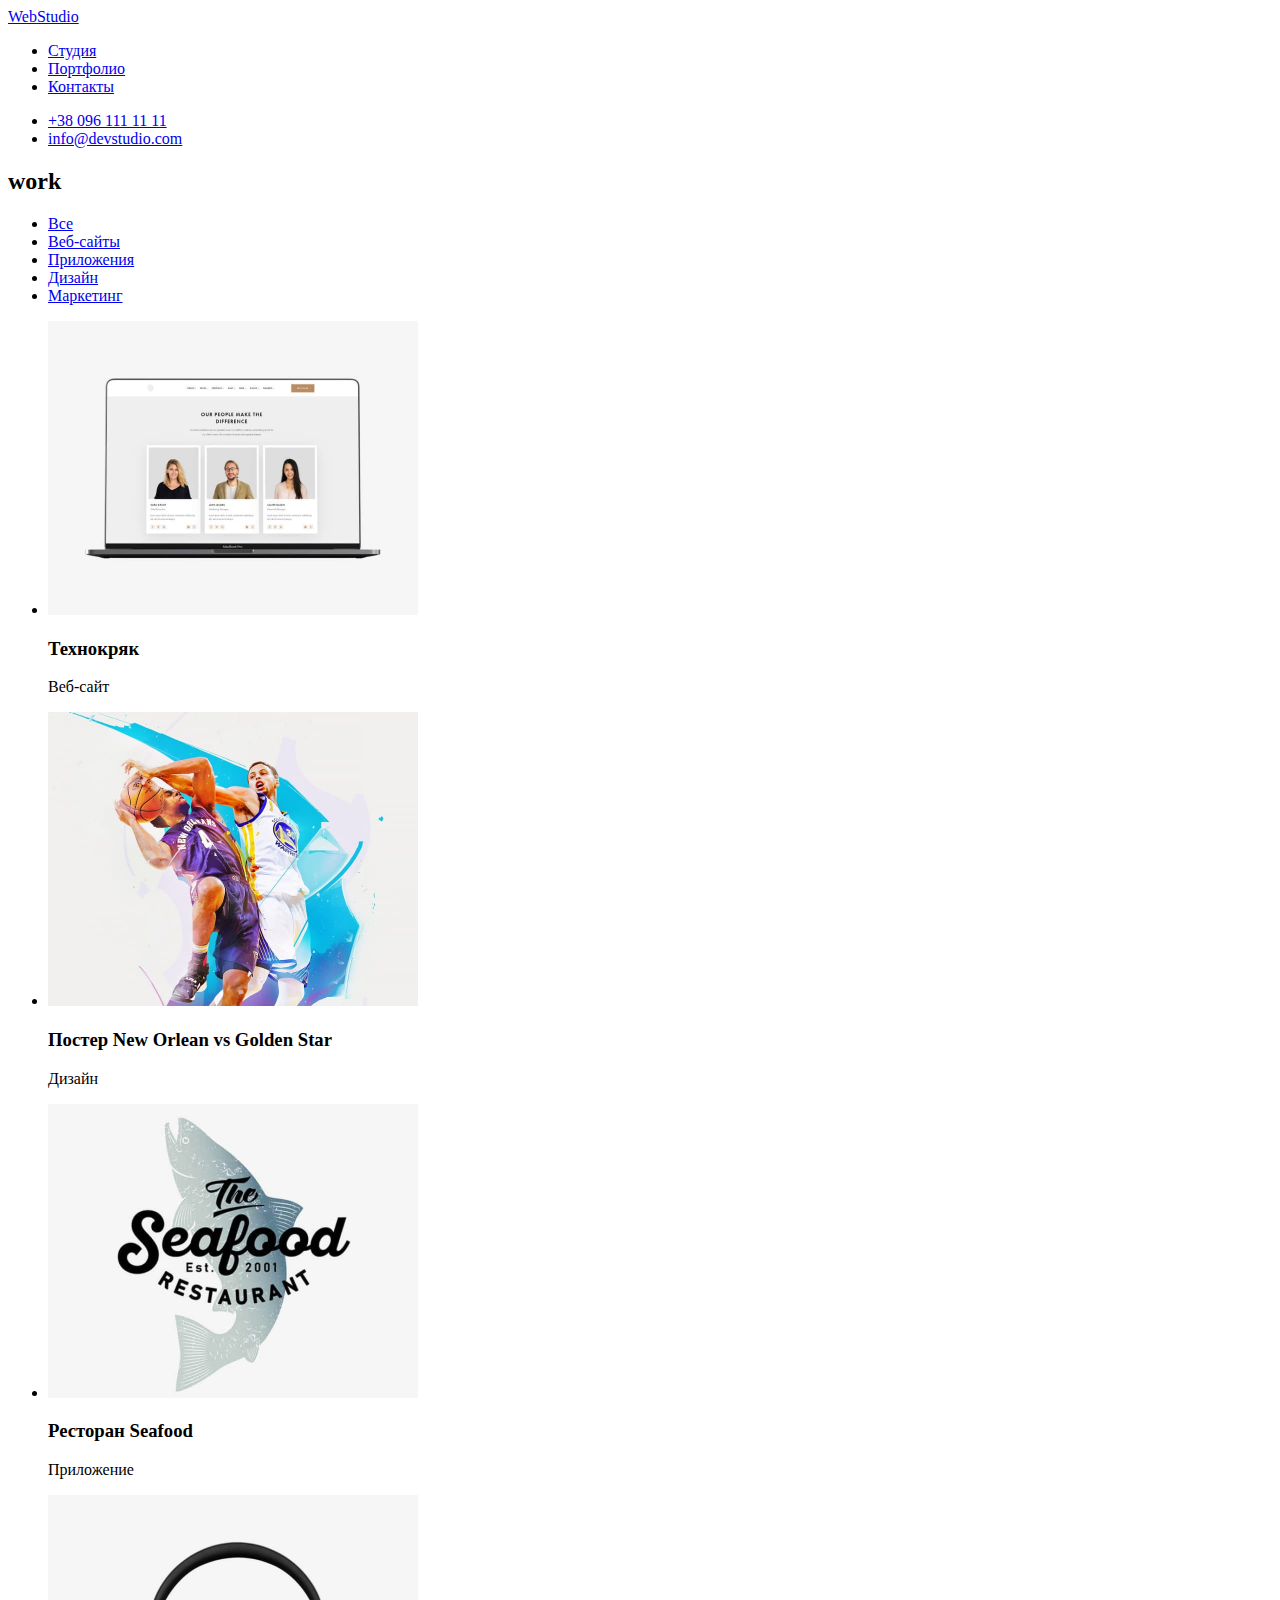
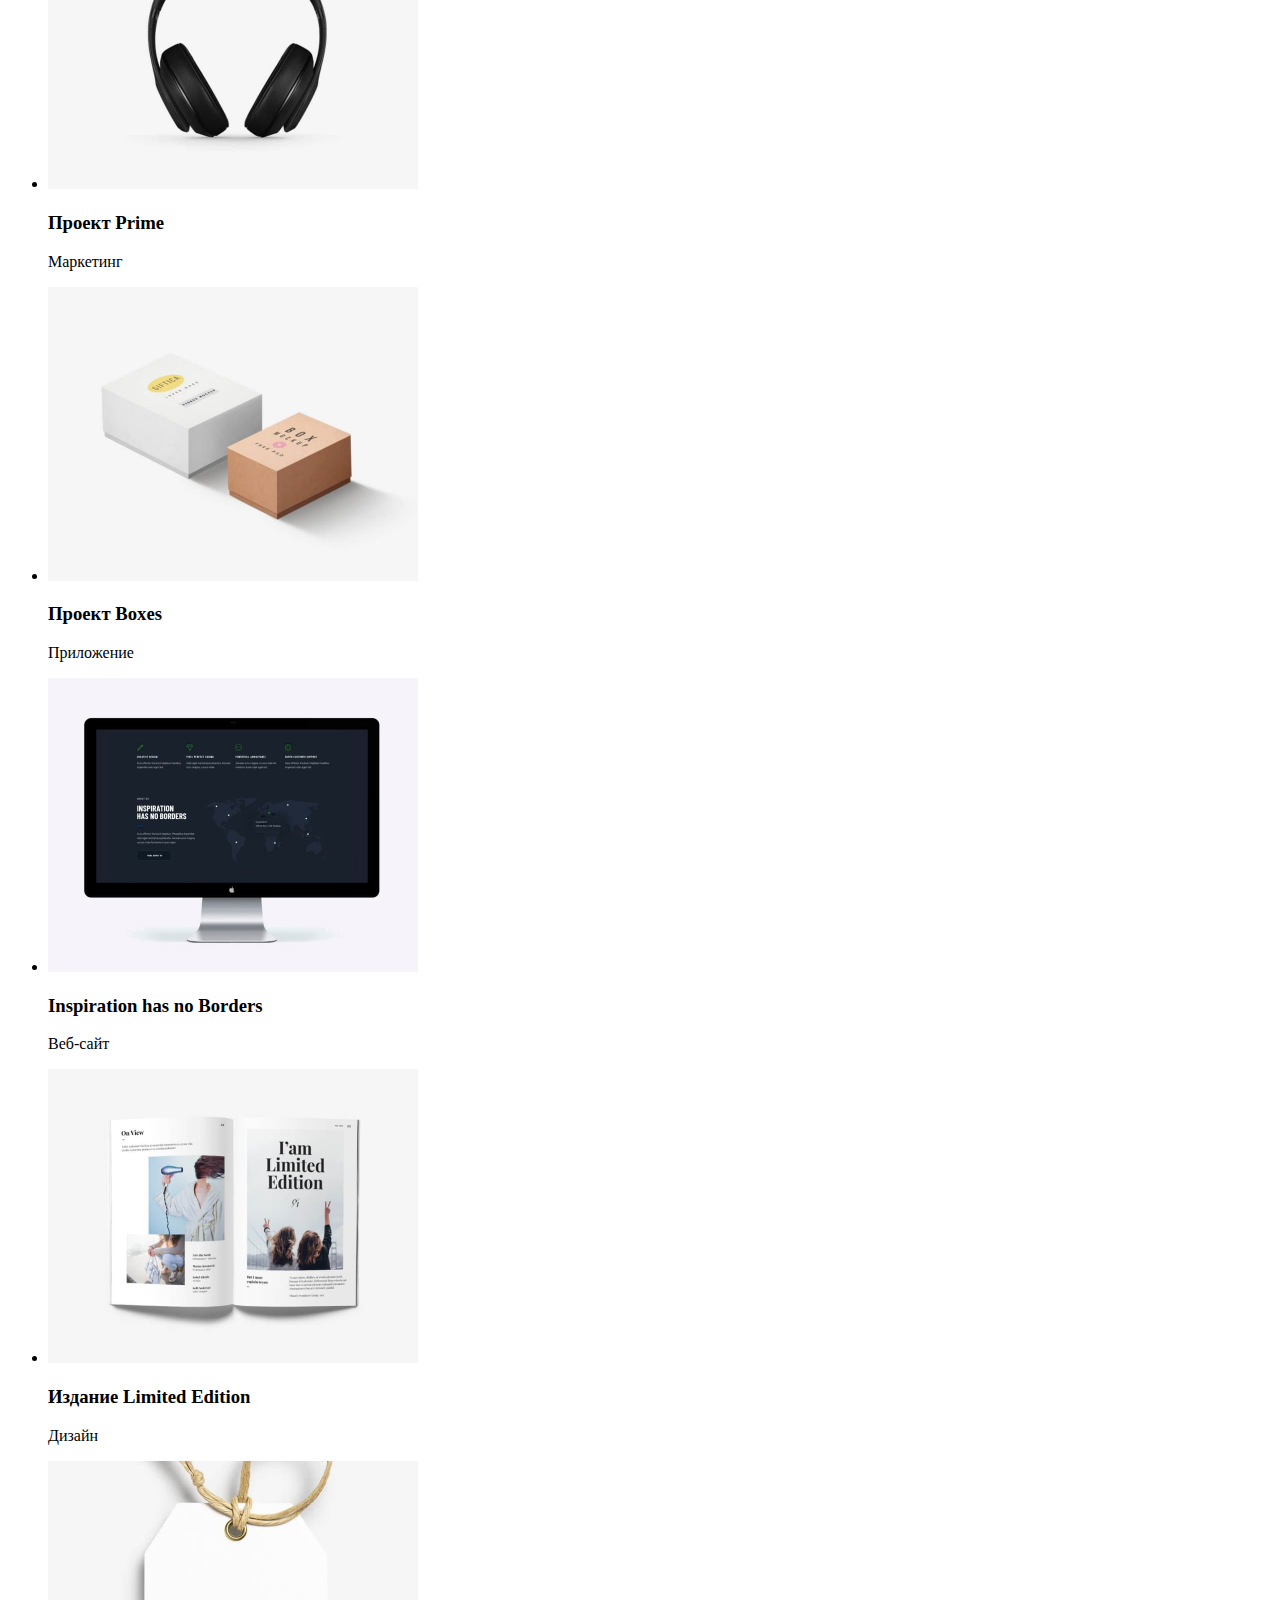
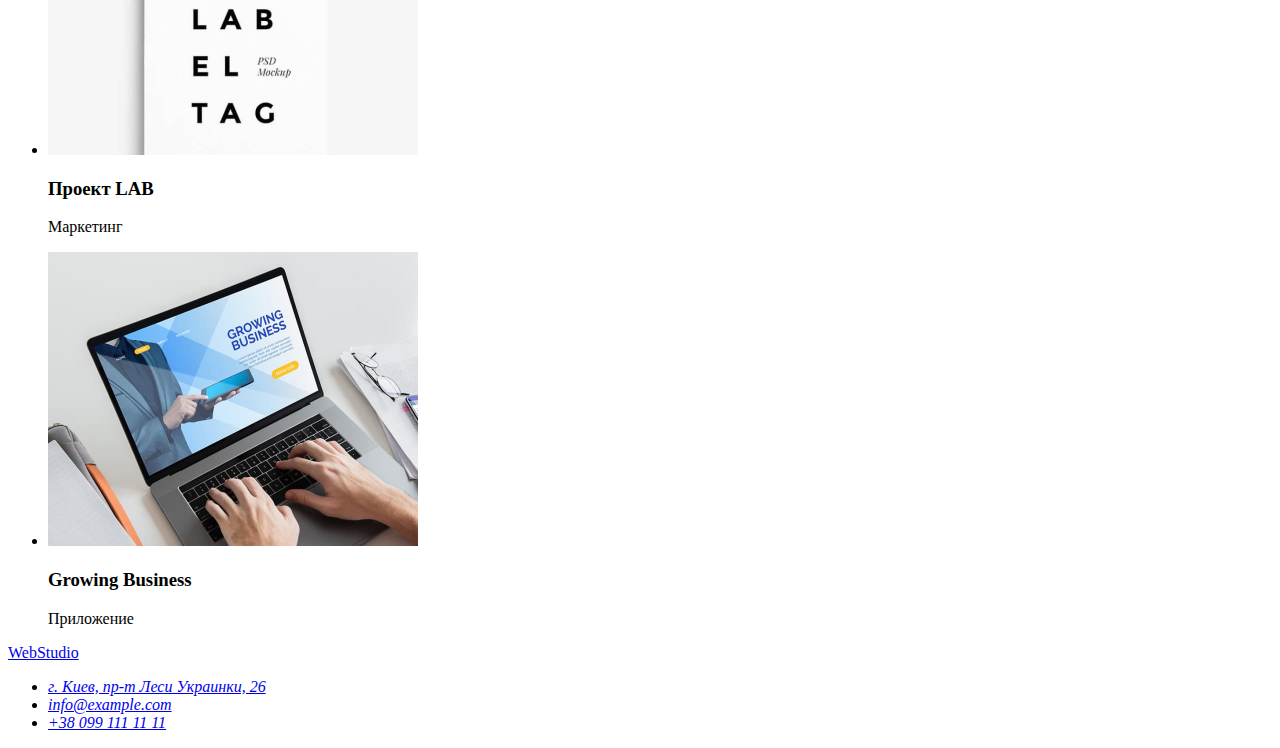
==== portfolio.html @ cef5a482 "html portfolio markup" ====
<!DOCTYPE html>
<html lang="ru">
  <head>
    <meta charset="UTF-8" />
    <meta http-equiv="X-UA-Compatible" content="IE=edge" />
    <meta name="viewport" content="width=device-width, initial-scale=1.0" />
    <title>WebStudio</title>
  </head>
  <body>
    <header>
      <a lang="en" href="./index.html" class="logo">
        <span class="logo-web">Web</span>Studio
      </a>
      <nav class="navigation">
        <ul class="navigation-list">
          <li class="navigation-list-item">
            <a href="./index.html" class="navigation-list-item-link">Студия</a>
          </li>
          <li class="navigation-list-item">
            <a href="./portfolio.html" class="navigation-list-item-link"
              >Портфолио</a
            >
          </li>
          <li class="navigation-list-item">
            <a href="#" class="navigation-list-item-link">Контакты</a>
          </li>
        </ul>
      </nav>
      <ul class="contact-hd">
        <li class="contact-hd-mail">
          <a href="tel:+380961111111" class="contact-hd-mail-link"
            >+38 096 111 11 11</a
          >
        </li>
        <li class="contact-hd-tel">
          <a href="mailto:info@devstudio.com" class="contact-hd-tel-link"
            >info@devstudio.com</a
          >
        </li>
      </ul>
    </header>
    <main>
      <section>
        <h2>work</h2>
        <ul>
          <li><a href="#">Все</a></li>
          <li><a href="#">Веб-сайты</a></li>
          <li><a href="#">Приложения</a></li>
          <li><a href="#">Дизайн</a></li>
          <li><a href="#">Маркетинг</a></li>
        </ul>
        <ul>
          <li>
            <img src="./images/portfolio/websitetechnoqruack.jpg" alt="websitetechnoqruack" width="370" height="294"/>
            <h3>Технокряк</h3>
            <p>Веб-сайт</p>
          </li>
          <li>
            <img src="./images/portfolio/basketballdesign.jpg" alt="basketballdesign"  width="370" height="294"/>
            <h3>Постер <span lang="en">New Orlean vs Golden Star</span></h3>
            <p>Дизайн</p>
          </li>
          <li>
            <img src="./images/portfolio/apprestaurant.jpg" alt="apprestaurant"  width="370" height="294"/>
            <h3>Ресторан <span lang="en"></span>Seafood</span></h3>
            <p>Приложение</p>
          </li>
          <li>
            <img src="./images/portfolio/marketingheadphones.jpg" alt="marketingheadphones"  width="370" height="294"/>
            <h3>Проект <span lang="en"></span>Prime</span></h3>
            <p>Маркетинг</p>
          </li>
          <li>
            <img src="./images/portfolio/appboxes.jpg" alt="appboxes"  width="370" height="294"/>
            <h3>Проект <span lang="en"></span>Boxes</span></h3>
            <p>Приложение</p>
          </li>
          <li>
            <img src="./images/portfolio/websiteblack.jpg" alt="websiteblack"  width="370" height="294"/>
            <h3 lang="en">Inspiration has no Borders</h3>
            <p>Веб-сайт</p>
          </li>
          <li>
            <img src="./images/portfolio/designlimited.jpg" alt="designlimited"  width="370" height="294"/>
            <h3>Издание <span lang="en"></span>Limited Edition</span></h3>
            <p>Дизайн</p>
          </li>
          <li>
            <img src="./images/portfolio/marketinglab.jpg" alt="marketinglab"  width="370" height="294"/>
            <h3>Проект <span lang="en"></span>LAB</span></h3>
            <p>Маркетинг</p>
          </li>
          <li>
            <img src="./images/portfolio/appgrowing.jpg" alt="appgrowing"  width="370" height="294"/>
            <h3 lang="en">Growing Business</h3>
            <p>Приложение</p>
          </li>
        </ul>
      </section>
    </main>
    <footer>
      <a lang="en" href="./index.html" class="logo">
        <span class="logo-web">Web</span>Studio
      </a>
      <address class="cnt">
        <ul class="cnt-address">
          <li class="cnt-address-street">
            <a
              href="https://www.google.com/maps/place/бул.+Леси+Украинки,+26,+Киев,+02000/"
              class="cnt-address-street-link"
              target="_blank"
              rel="noopener nofollow"
              >г. Киев, пр-т Леси Украинки, 26</a
            >
          </li>
          <li class="cnt-address-mail">
            <a href="mailto:info@example.com" class="cnt-address-mail-link"
              >info@example.com</a
            >
          </li>
          <li class="cnt-address-tel">
            <a href="tel:+380991111111" class="cnt-address-tel-link"
              >+38 099 111 11 11</a
            >
          </li>
        </ul>
      </address>
    </footer>
  </body>
</html>
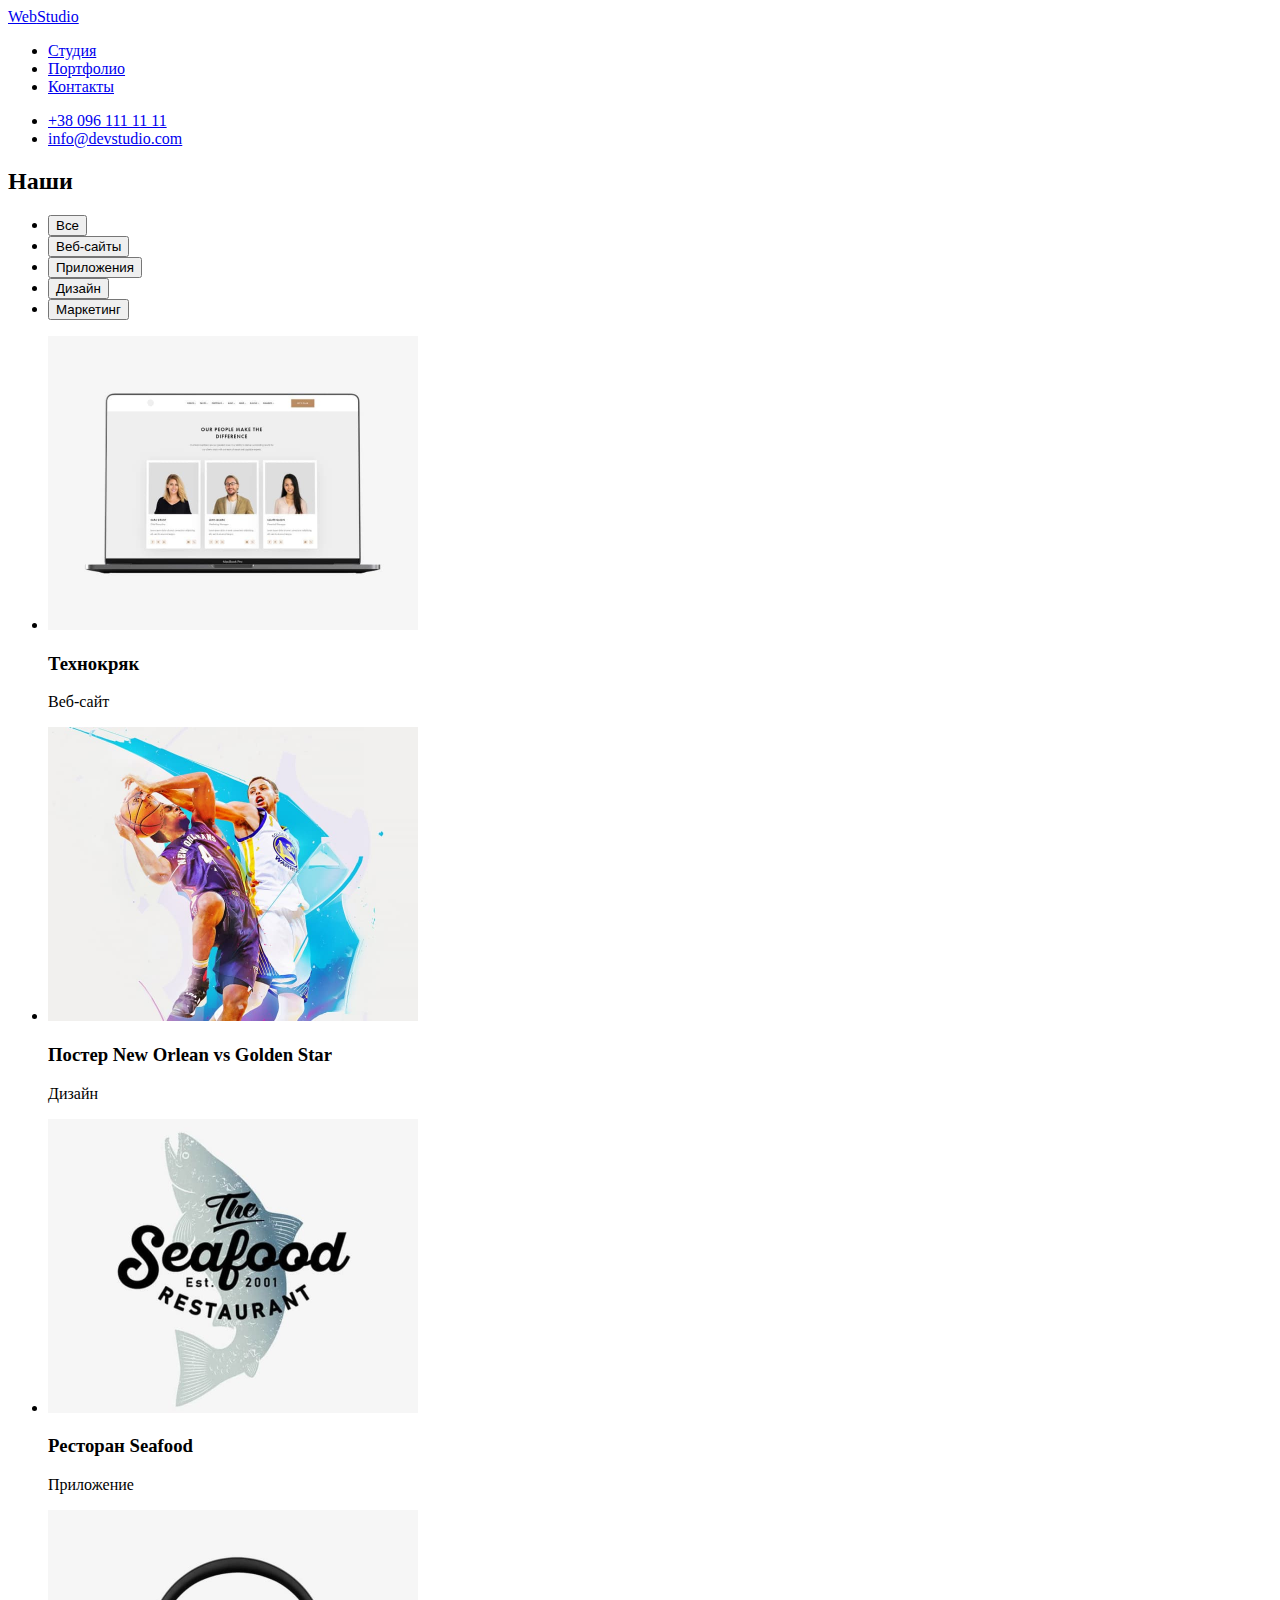
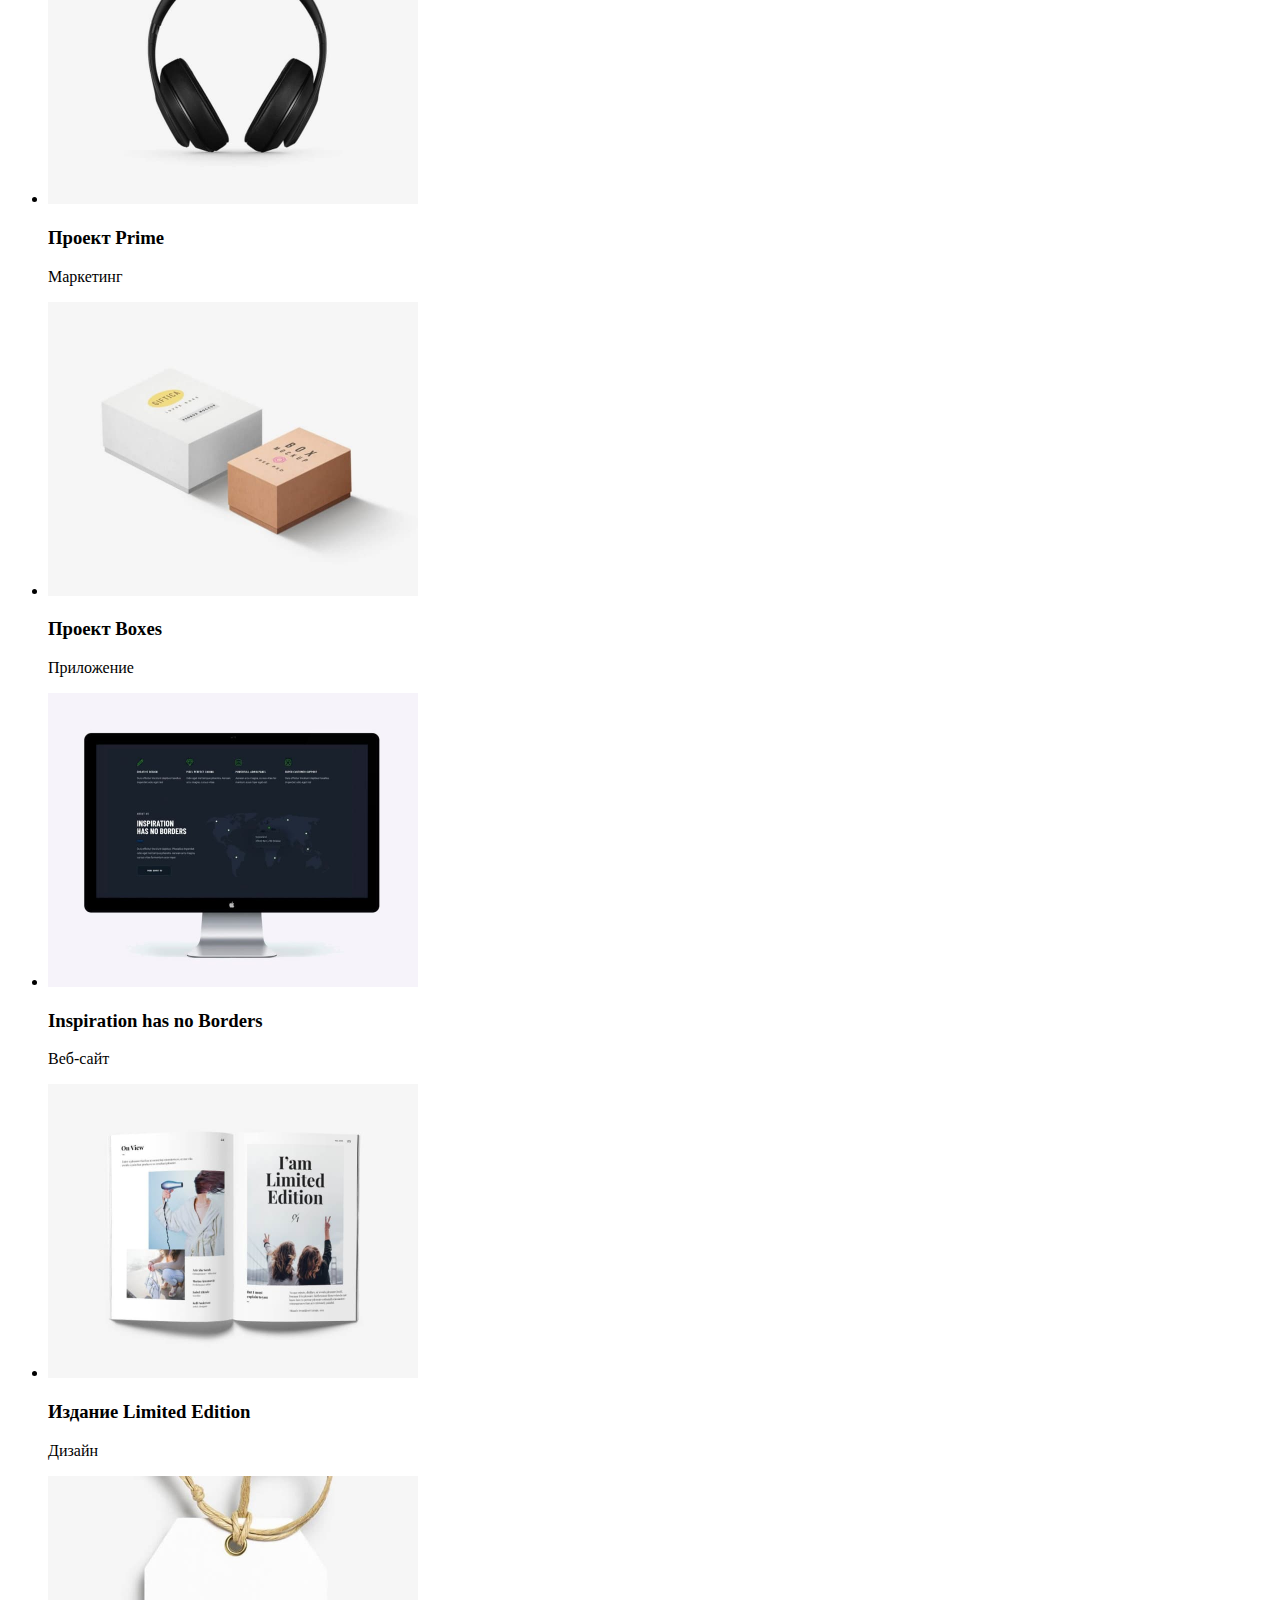
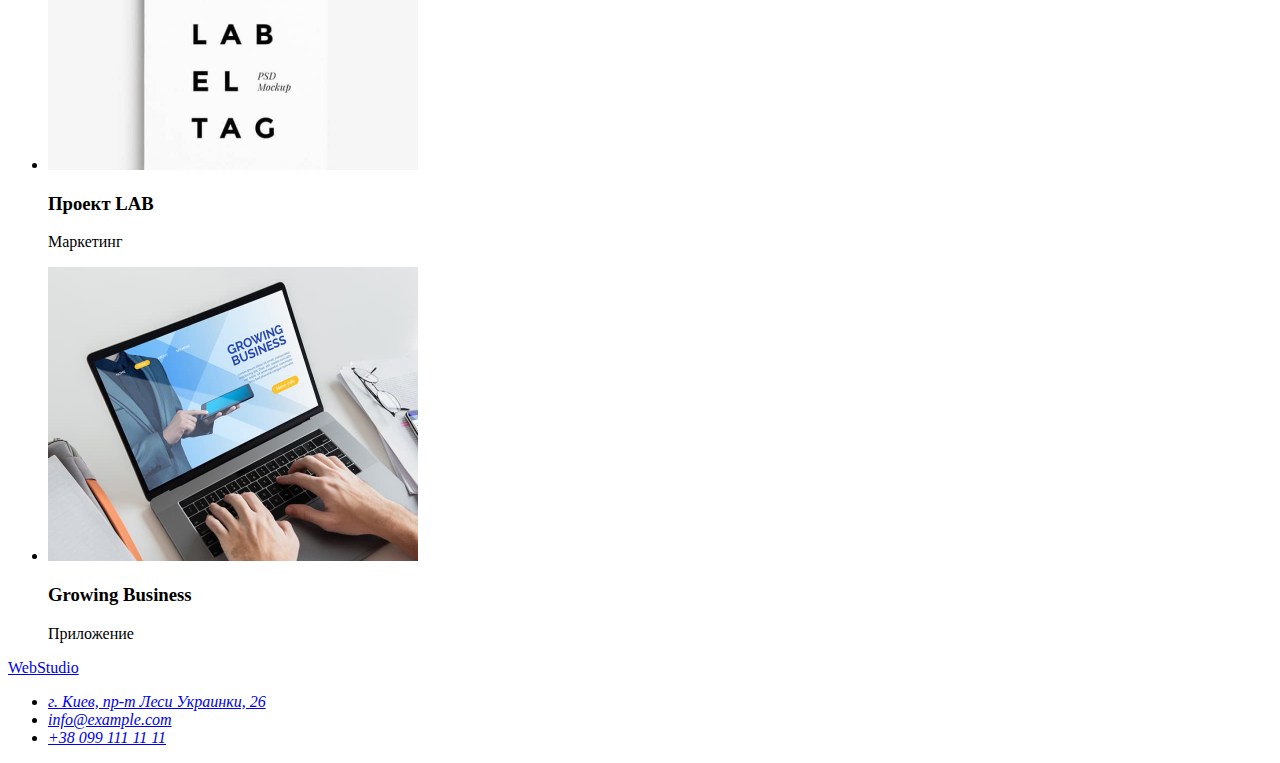
==== commit a6e2c428: "button editing" ====
--- a/portfolio.html
+++ b/portfolio.html
@@ -41,13 +41,13 @@
     </header>
     <main>
       <section>
-        <h2>work</h2>
+        <h2>Наши</h2>
         <ul>
-          <li><a href="#">Все</a></li>
-          <li><a href="#">Веб-сайты</a></li>
-          <li><a href="#">Приложения</a></li>
-          <li><a href="#">Дизайн</a></li>
-          <li><a href="#">Маркетинг</a></li>
+          <li><button type="button">Все</button></li>
+          <li><button type="button">Веб-сайты</button></li>
+          <li><button type="button">Приложения</button></li>
+          <li><button type="button">Дизайн</button></li>
+          <li><button type="button">Маркетинг</button></li>
         </ul>
         <ul>
           <li>
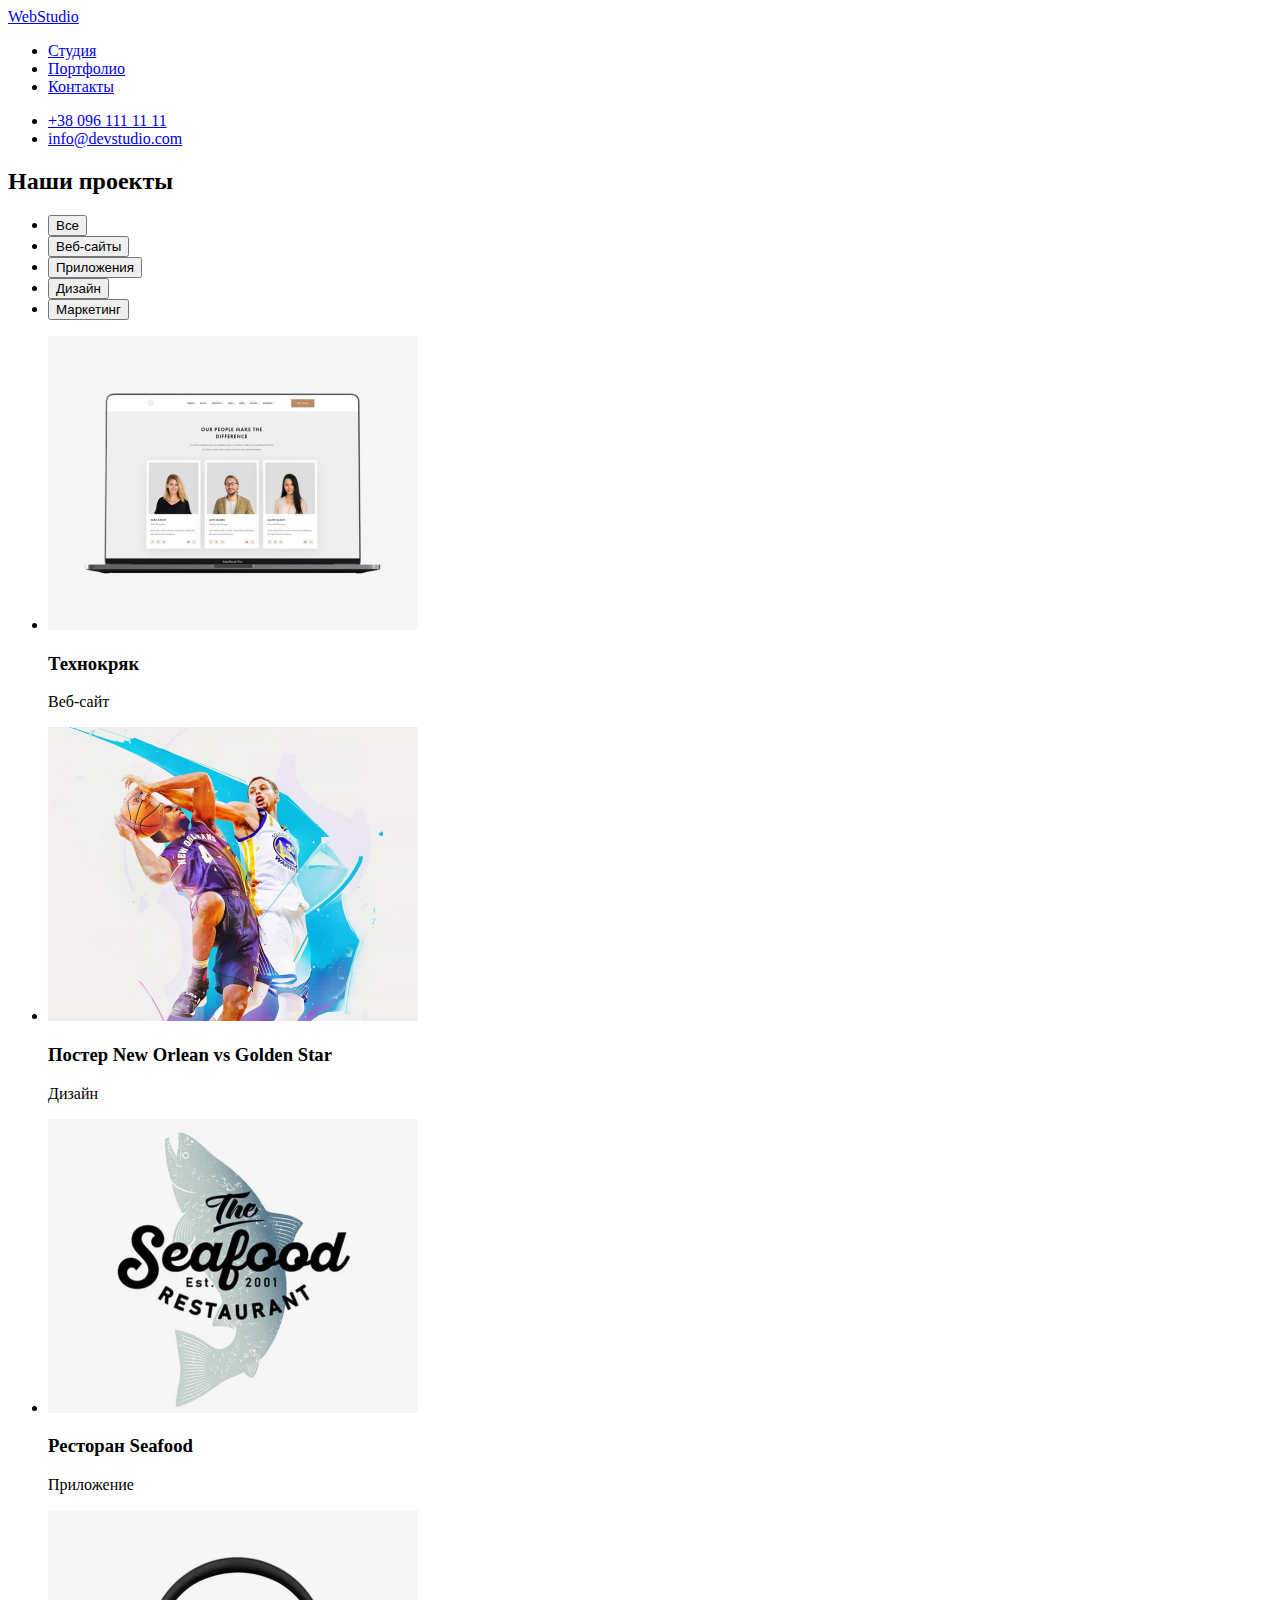
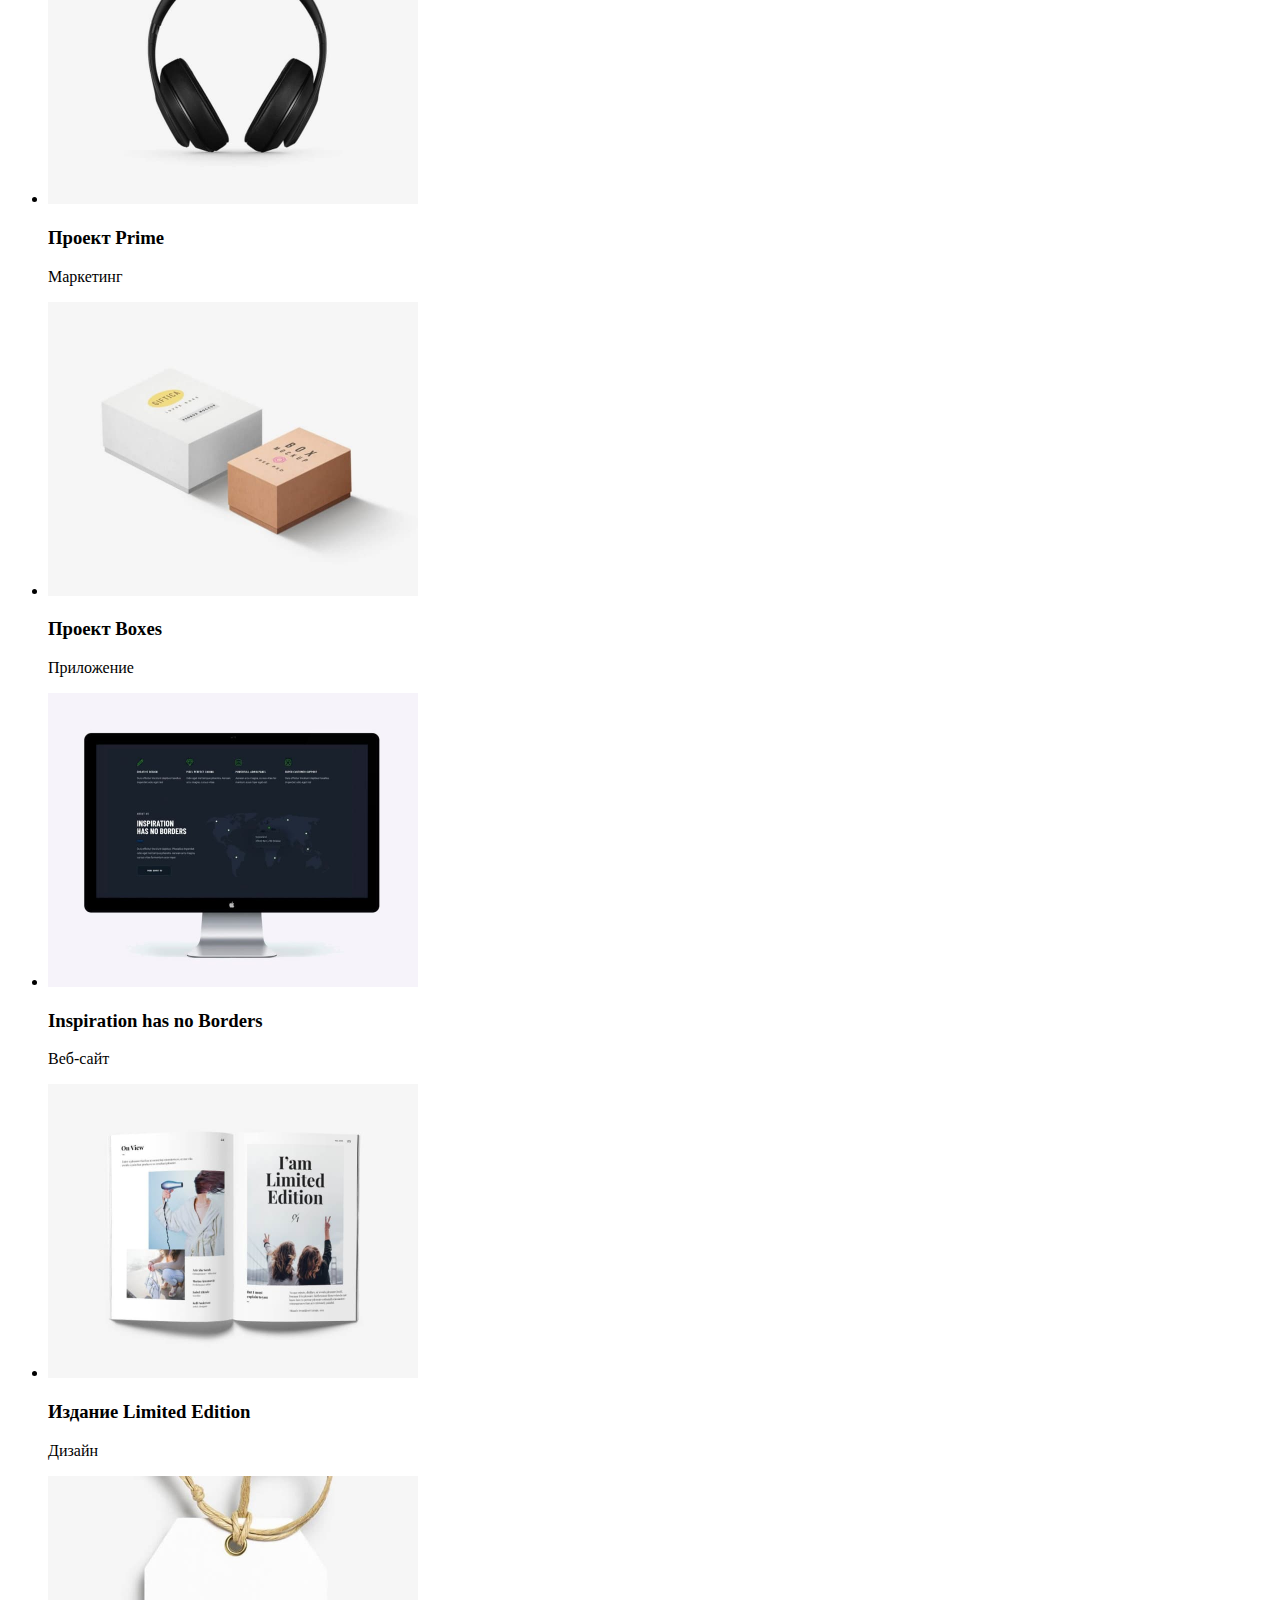
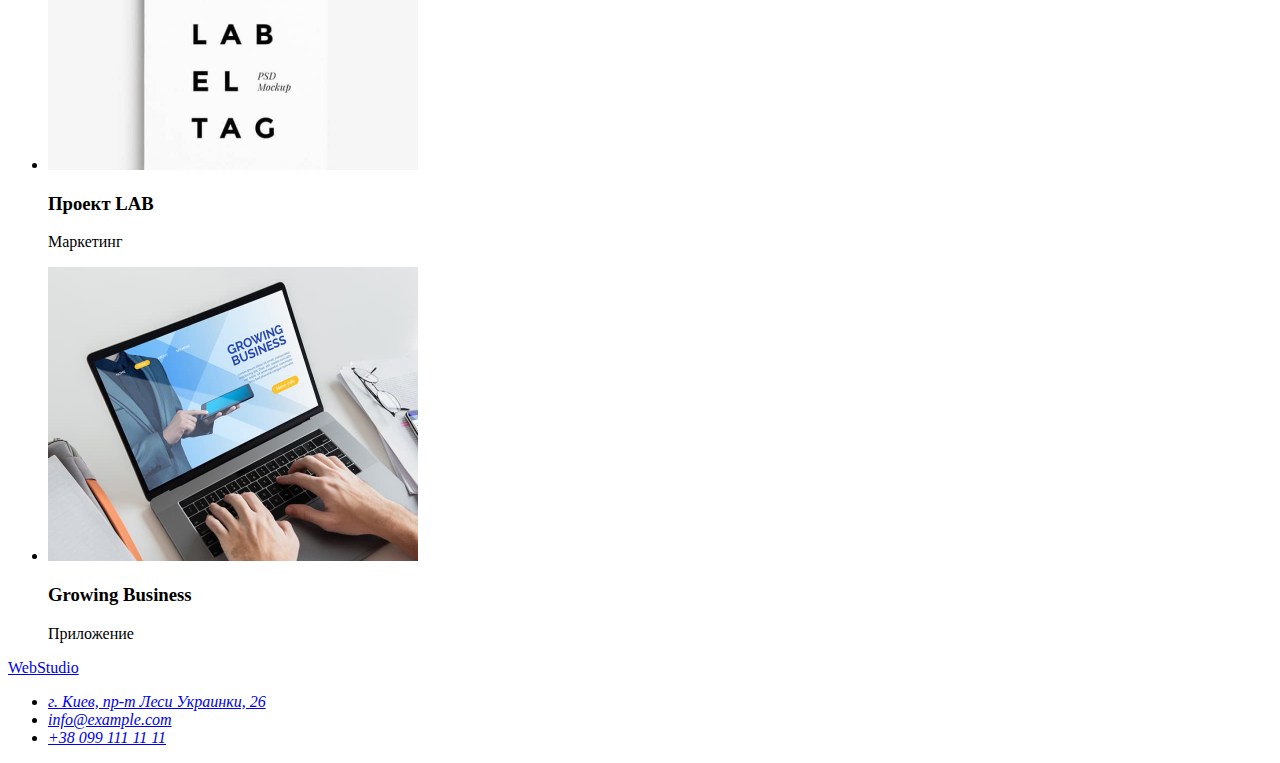
==== commit 040f3cb3: "changing alt attribute" ====
--- a/portfolio.html
+++ b/portfolio.html
@@ -41,7 +41,7 @@
     </header>
     <main>
       <section>
-        <h2>Наши</h2>
+        <h2>Наши проекты</h2>
         <ul>
           <li><button type="button">Все</button></li>
           <li><button type="button">Веб-сайты</button></li>
@@ -51,47 +51,47 @@
         </ul>
         <ul>
           <li>
-            <img src="./images/portfolio/websitetechnoqruack.jpg" alt="websitetechnoqruack" width="370" height="294"/>
+            <img src="./images/portfolio/websitetechnoqruack.jpg" alt="фото проекта" width="370" height="294"/>
             <h3>Технокряк</h3>
             <p>Веб-сайт</p>
           </li>
           <li>
-            <img src="./images/portfolio/basketballdesign.jpg" alt="basketballdesign"  width="370" height="294"/>
+            <img src="./images/portfolio/basketballdesign.jpg" alt="фото проекта"  width="370" height="294"/>
             <h3>Постер <span lang="en">New Orlean vs Golden Star</span></h3>
             <p>Дизайн</p>
           </li>
           <li>
-            <img src="./images/portfolio/apprestaurant.jpg" alt="apprestaurant"  width="370" height="294"/>
+            <img src="./images/portfolio/apprestaurant.jpg" alt="фото проекта"  width="370" height="294"/>
             <h3>Ресторан <span lang="en"></span>Seafood</span></h3>
             <p>Приложение</p>
           </li>
           <li>
-            <img src="./images/portfolio/marketingheadphones.jpg" alt="marketingheadphones"  width="370" height="294"/>
+            <img src="./images/portfolio/marketingheadphones.jpg" alt="фото проекта"  width="370" height="294"/>
             <h3>Проект <span lang="en"></span>Prime</span></h3>
             <p>Маркетинг</p>
           </li>
           <li>
-            <img src="./images/portfolio/appboxes.jpg" alt="appboxes"  width="370" height="294"/>
+            <img src="./images/portfolio/appboxes.jpg" alt="фото проекта"  width="370" height="294"/>
             <h3>Проект <span lang="en"></span>Boxes</span></h3>
             <p>Приложение</p>
           </li>
           <li>
-            <img src="./images/portfolio/websiteblack.jpg" alt="websiteblack"  width="370" height="294"/>
+            <img src="./images/portfolio/websiteblack.jpg" alt="фото проекта"  width="370" height="294"/>
             <h3 lang="en">Inspiration has no Borders</h3>
             <p>Веб-сайт</p>
           </li>
           <li>
-            <img src="./images/portfolio/designlimited.jpg" alt="designlimited"  width="370" height="294"/>
+            <img src="./images/portfolio/designlimited.jpg" alt="фото проекта"  width="370" height="294"/>
             <h3>Издание <span lang="en"></span>Limited Edition</span></h3>
             <p>Дизайн</p>
           </li>
           <li>
-            <img src="./images/portfolio/marketinglab.jpg" alt="marketinglab"  width="370" height="294"/>
+            <img src="./images/portfolio/marketinglab.jpg" alt="фото проекта"  width="370" height="294"/>
             <h3>Проект <span lang="en"></span>LAB</span></h3>
             <p>Маркетинг</p>
           </li>
           <li>
-            <img src="./images/portfolio/appgrowing.jpg" alt="appgrowing"  width="370" height="294"/>
+            <img src="./images/portfolio/appgrowing.jpg" alt="фото проекта"  width="370" height="294"/>
             <h3 lang="en">Growing Business</h3>
             <p>Приложение</p>
           </li>
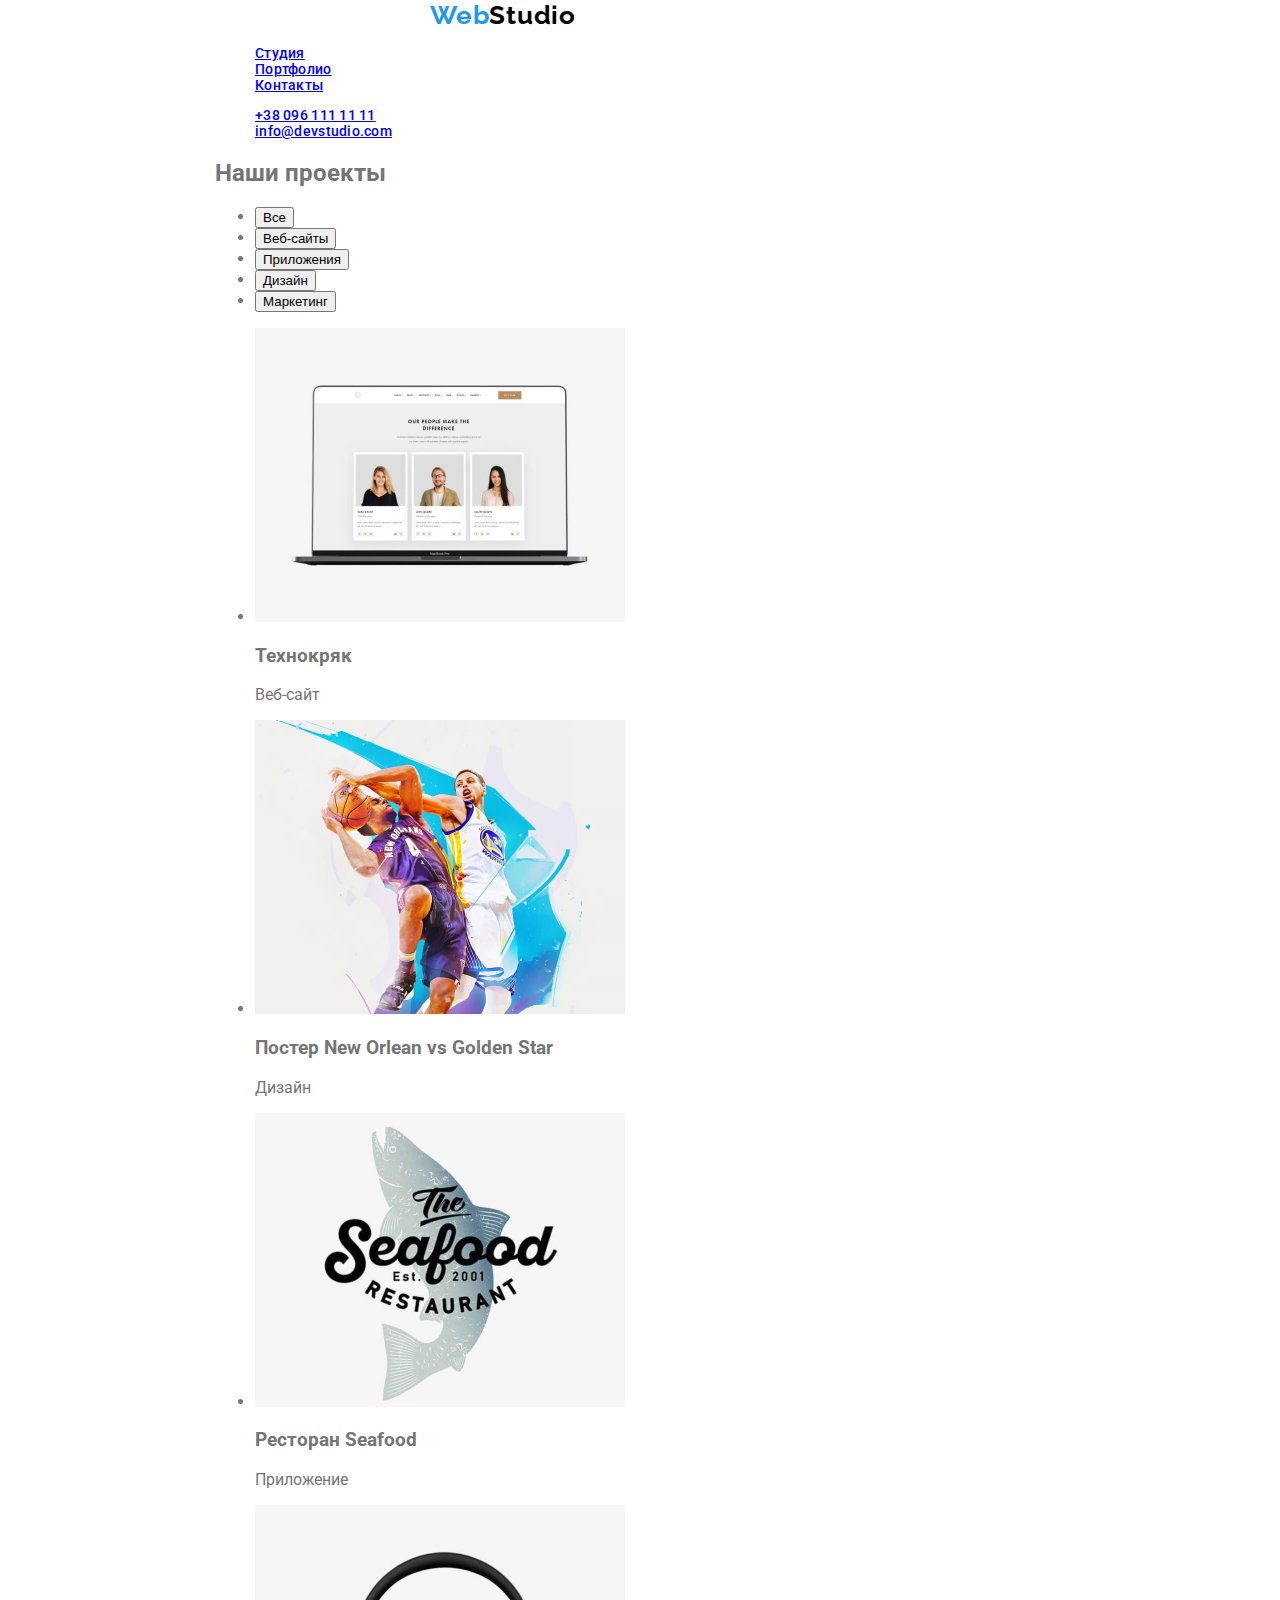
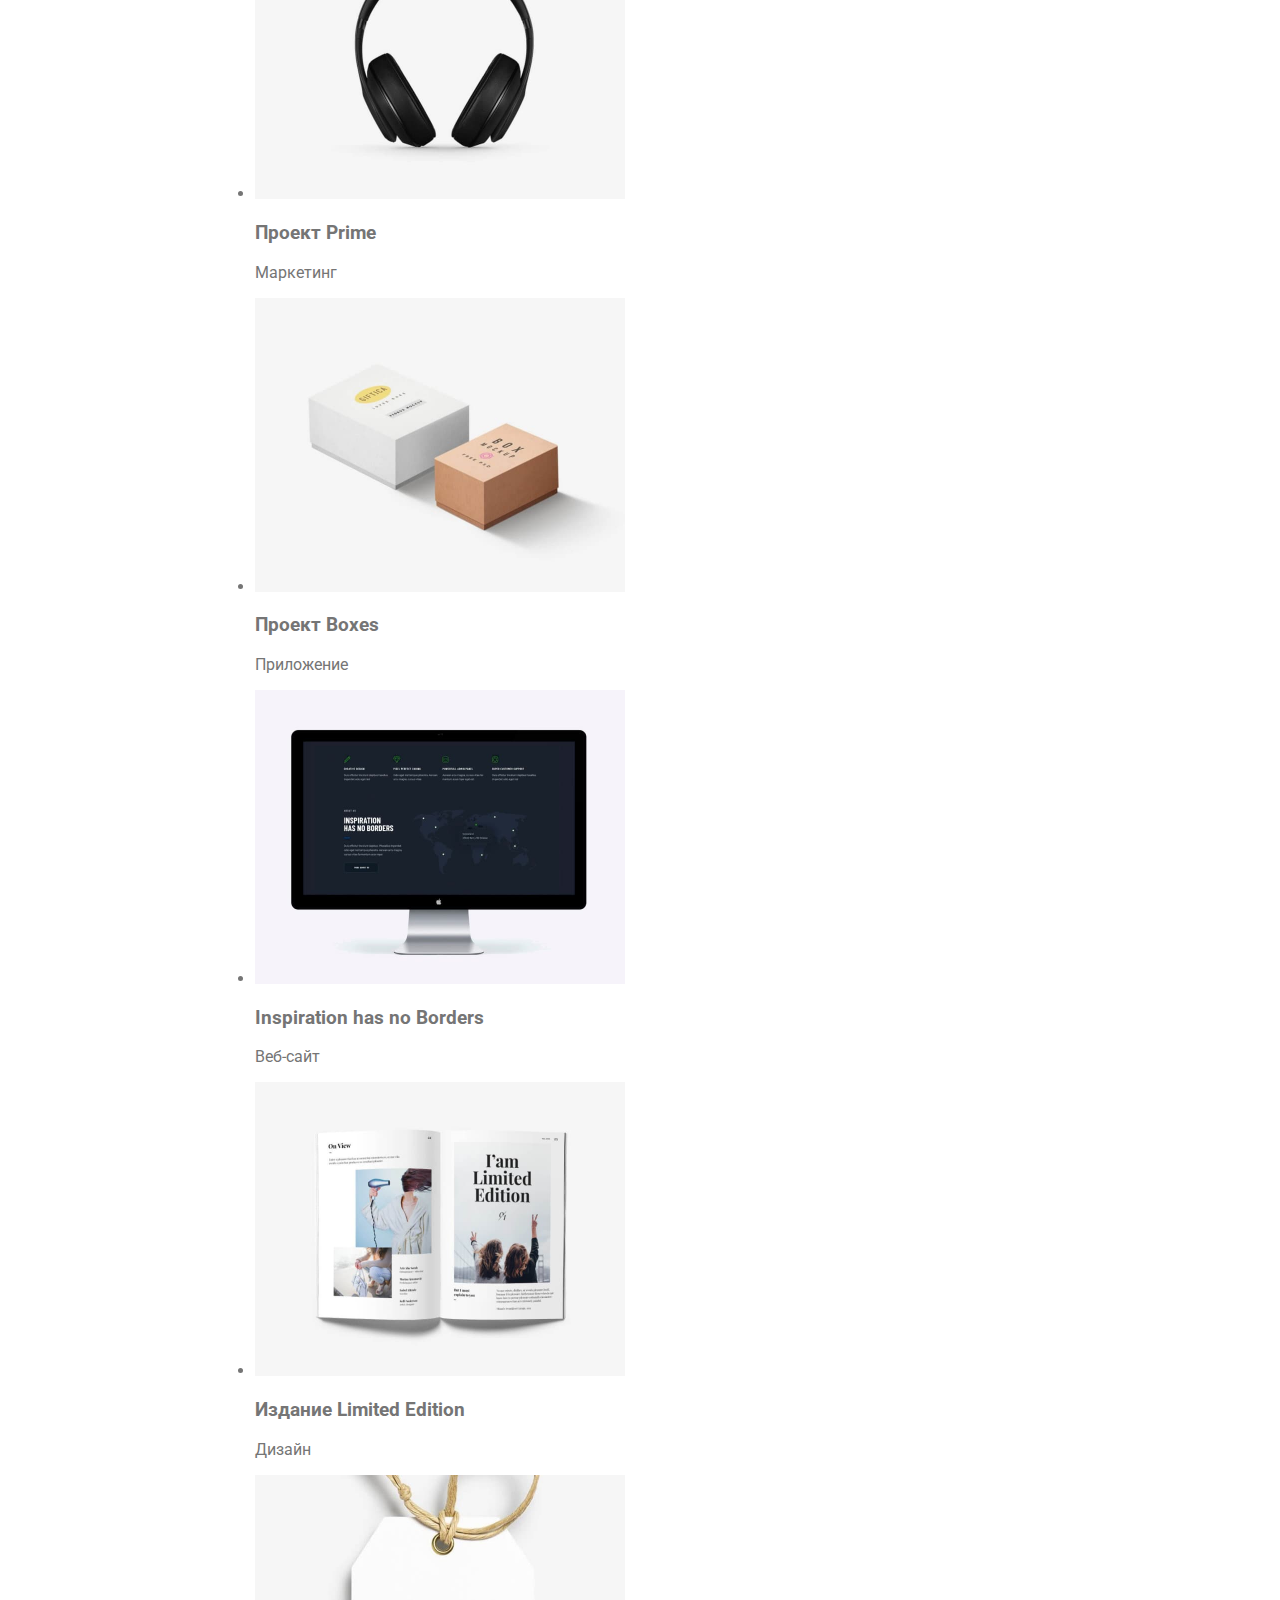
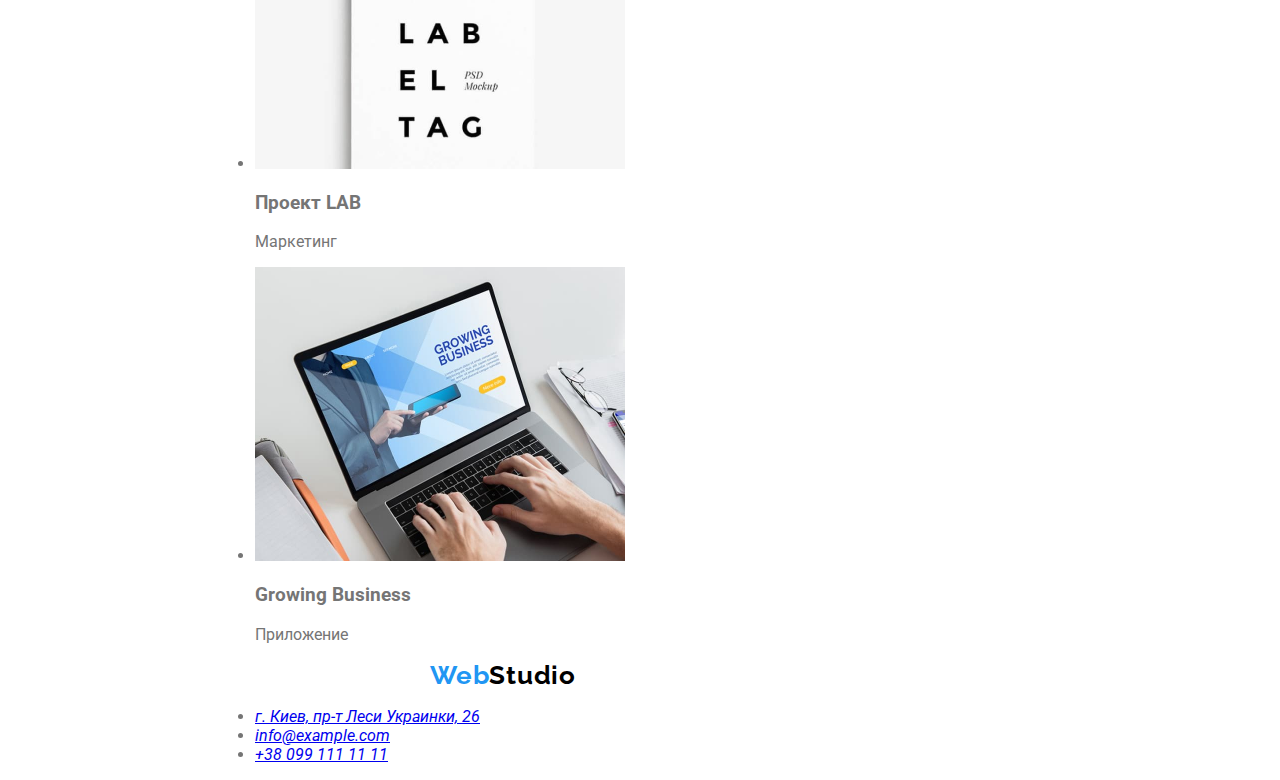
==== commit d66140d4: "edit css" ====
--- a/portfolio.html
+++ b/portfolio.html
@@ -4,7 +4,11 @@
     <meta charset="UTF-8" />
     <meta http-equiv="X-UA-Compatible" content="IE=edge" />
     <meta name="viewport" content="width=device-width, initial-scale=1.0" />
+   <link rel="preconnect" href="https://fonts.googleapis.com">
+<link rel="preconnect" href="https://fonts.gstatic.com" crossorigin>
+<link href="https://fonts.googleapis.com/css2?family=Raleway&family=Roboto:wght@400;500;700;900&display=swap" rel="stylesheet">
     <title>WebStudio</title>
+    <link rel="stylesheet" href="./css/styles.css">
   </head>
   <body>
     <header>
--- a/css/styles.css
+++ b/css/styles.css
@@ -0,0 +1,100 @@
+/* основной цвет фона - #fff 
+основной цвет фона 2 - #2F303A
+цвет жирного текста  - #212121
+цвет не жирного текста - #757575
+синий цвет - #2196F3
+вес главного заголовка - 900.
+вес текста в навигации, имен, фильтра в портфолио - 500.
+вес основного текста - 400.
+вес h2-h3 - 700
+лого - font-family: 'Raleway' 700;
+основной текст - font-family: 'Roboto' 400,500,700,900;*/
+
+:root {
+  --main-background-color: #fff;
+  --secondary-background-color: #2f303a;
+  --accent-color: #2196f3;
+  --title-text-color: #212121;
+  --primary-text-color: #757575;
+}
+
+body {
+  font-family: "roboto";
+  width: 1600px;
+  padding: auto;
+  color: var(--primary-text-color);
+  margin: auto 215px;
+}
+
+/* h1 {
+  color: #fff;
+}
+h2,
+h3,
+h4,
+h5,
+h5 {
+  color: var(--title-text-color);
+}
+
+ul {
+  list-style: none;
+}
+
+a {
+  text-decoration: none;
+  color: var(--primary-text-color);
+}
+
+header,
+.navigation-list,
+.contact-hd {
+  display: inline-flex;
+} */
+
+/* шапка */
+
+.logo {
+  text-decoration: none;
+  white-space: nowrap;
+  padding: 25px 1240px 25px 215px;
+  font-family: "Raleway";
+  font-style: normal;
+  font-weight: 700;
+  font-size: 26px;
+  line-height: 31px;
+  letter-spacing: 0.03em;
+  color: #000;
+}
+
+.logo-web {
+  color: var(--accent-color);
+}
+
+.navigation-list {
+  list-style: none;
+  color: var(--secondary-text-color);
+  font-style: normal;
+  font-weight: 500;
+  font-size: 14px;
+  line-height: 16px;
+  letter-spacing: 0.02em;
+}
+
+.contact-hd {
+  list-style: none;
+  color: var(--secondary-text-color);
+  font-style: normal;
+  font-weight: 500;
+  font-size: 14px;
+  line-height: 16px;
+  letter-spacing: 0.02em;
+}
+
+/* cap */
+
+.cap {
+  text-align: center;
+  height: 600px;
+  background-color: var(--secondary-background-color);
+}
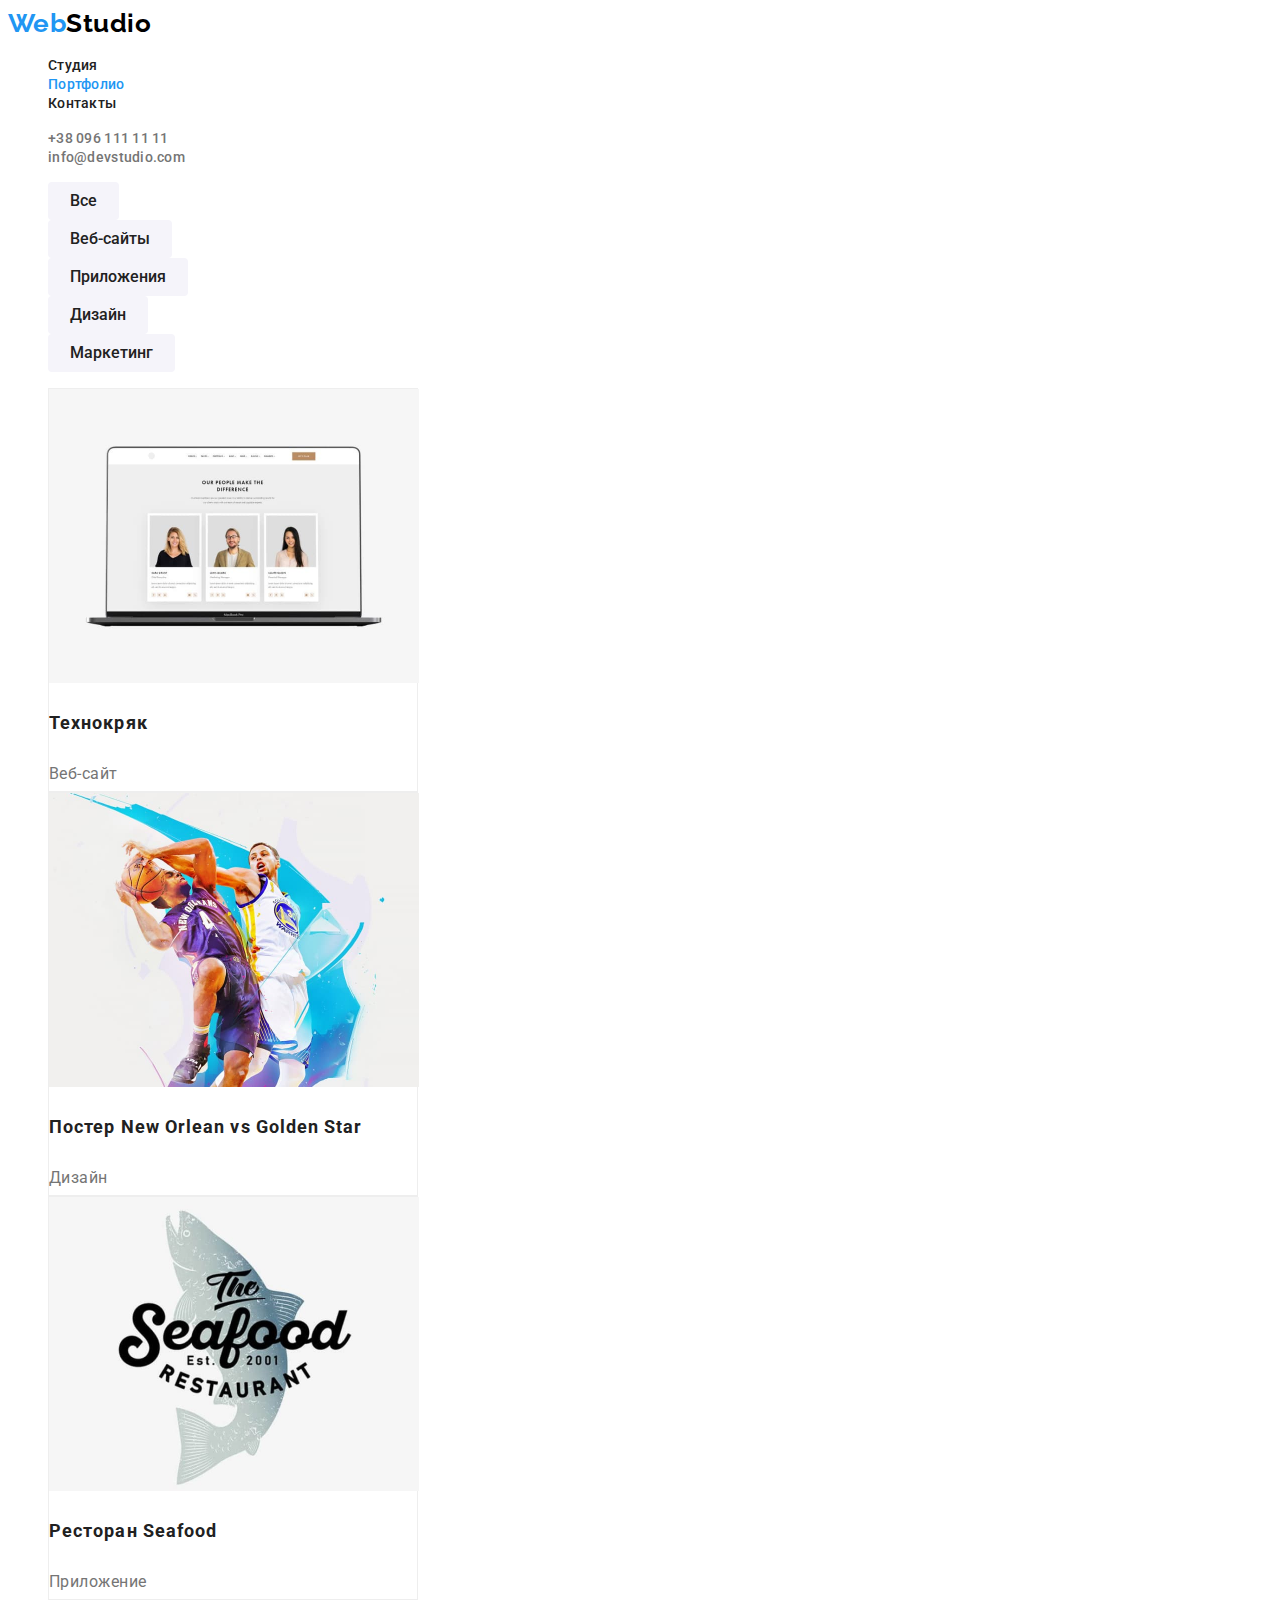
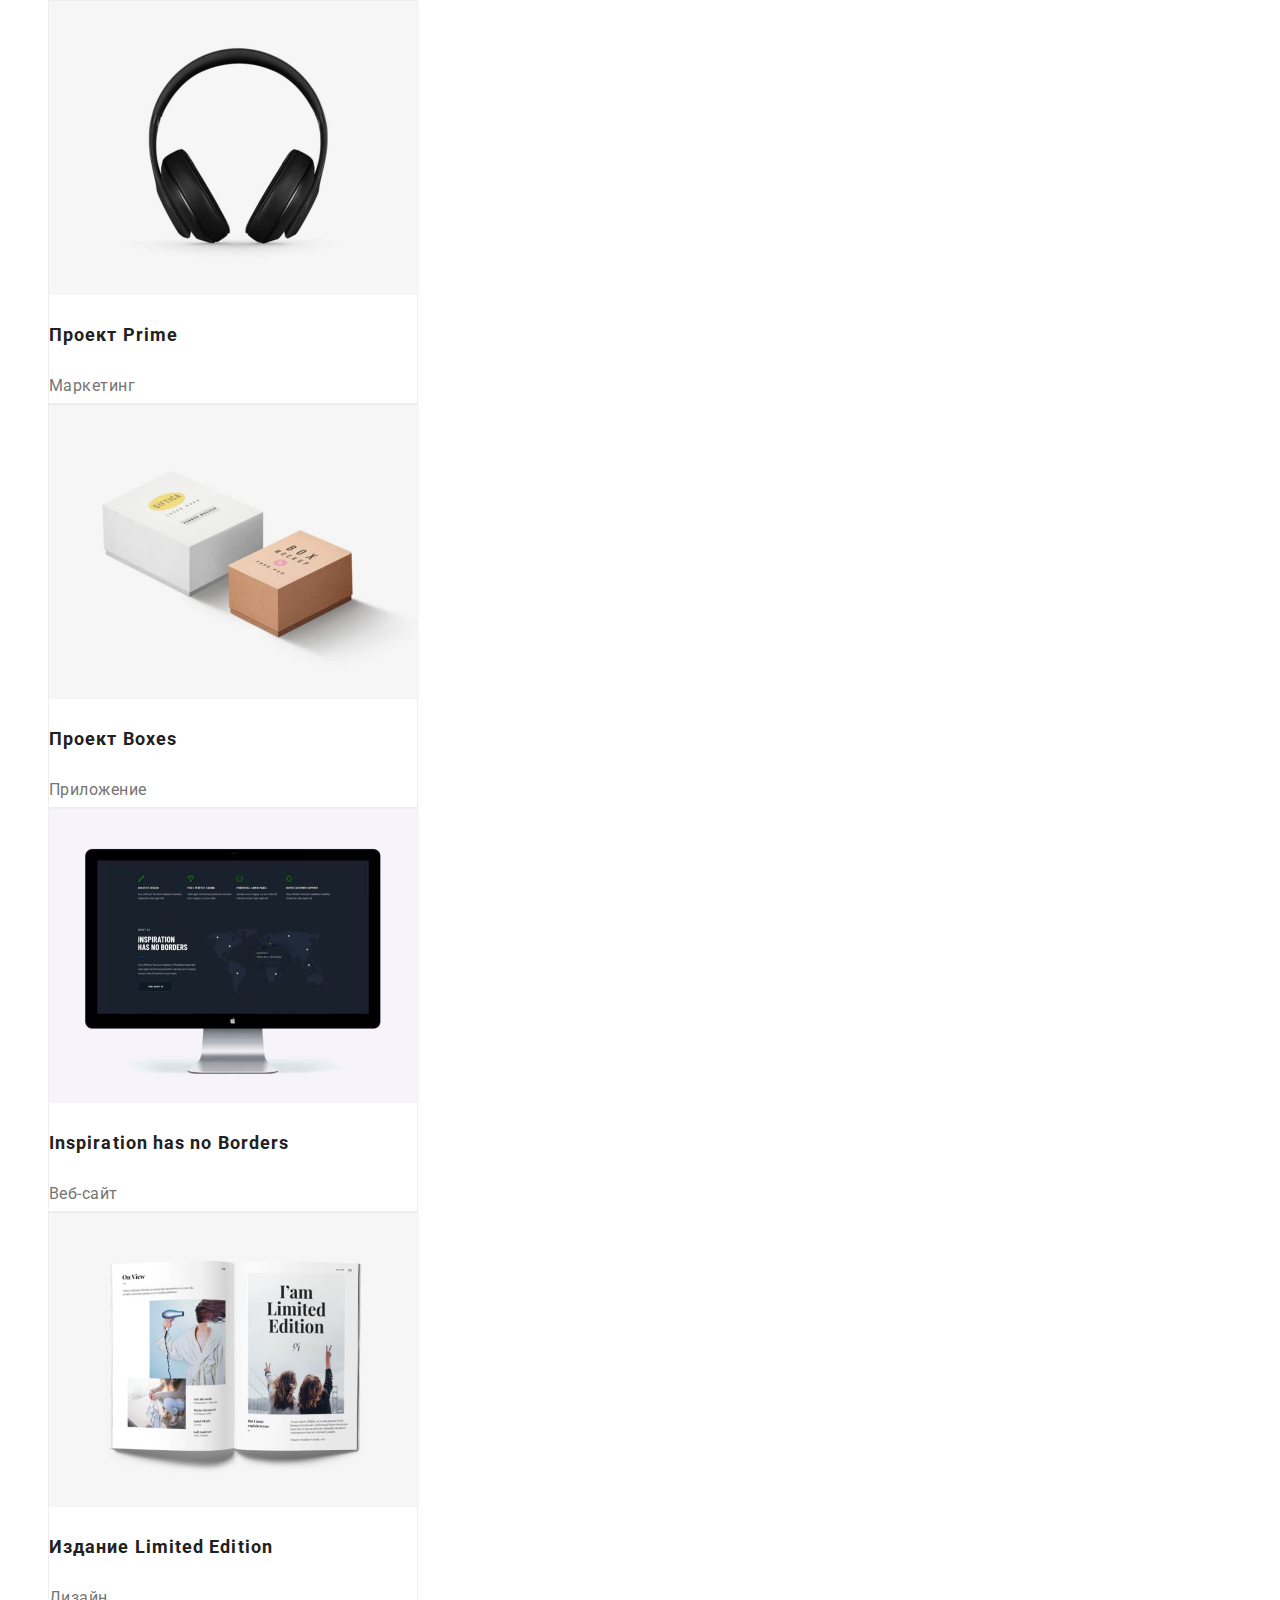
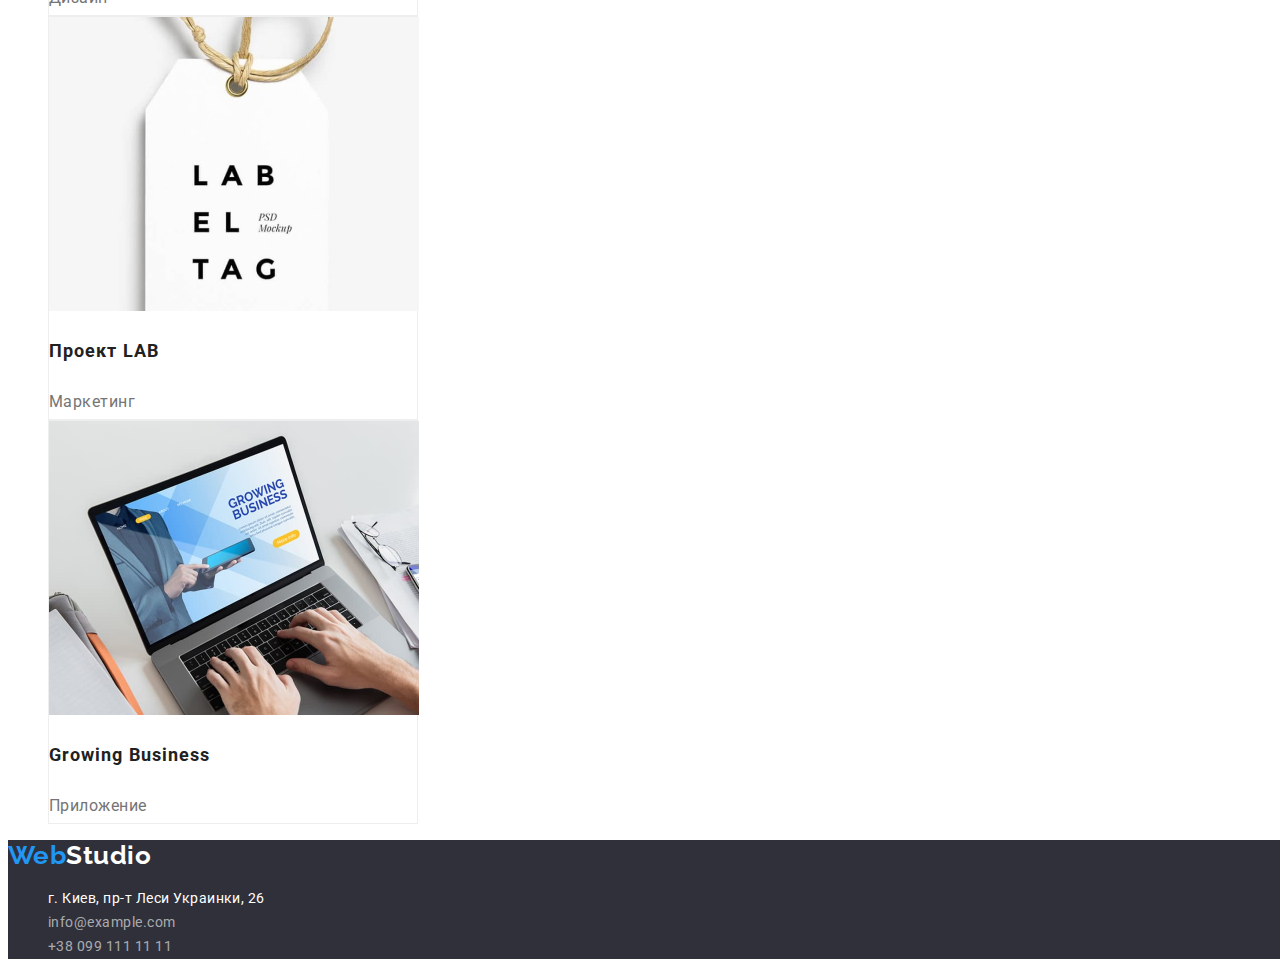
==== commit 33c58b20: "Improvement of html, css addition" ====
--- a/portfolio.html
+++ b/portfolio.html
@@ -4,126 +4,191 @@
     <meta charset="UTF-8" />
     <meta http-equiv="X-UA-Compatible" content="IE=edge" />
     <meta name="viewport" content="width=device-width, initial-scale=1.0" />
-   <link rel="preconnect" href="https://fonts.googleapis.com">
-<link rel="preconnect" href="https://fonts.gstatic.com" crossorigin>
-<link href="https://fonts.googleapis.com/css2?family=Raleway&family=Roboto:wght@400;500;700;900&display=swap" rel="stylesheet">
+    <link rel="preconnect" href="https://fonts.googleapis.com" />
+    <link rel="preconnect" href="https://fonts.gstatic.com" crossorigin />
+    <link
+      href="https://fonts.googleapis.com/css2?family=Raleway:wght@700&family=Roboto:wght@400;500;700;900&display=swap"
+      rel="stylesheet"
+    />
     <title>WebStudio</title>
-    <link rel="stylesheet" href="./css/styles.css">
+    <link rel="stylesheet" href="./css/styles.css" />
   </head>
   <body>
-    <header>
-      <a lang="en" href="./index.html" class="logo">
+    <header class="hdr">
+      <a class="logo link" lang="en" href="./index.html">
         <span class="logo-web">Web</span>Studio
       </a>
       <nav class="navigation">
-        <ul class="navigation-list">
-          <li class="navigation-list-item">
-            <a href="./index.html" class="navigation-list-item-link">Студия</a>
+        <ul class="menu list">
+          <li class="menu-item">
+            <a class="menu-link link" href="./index.html">Студия</a>
           </li>
-          <li class="navigation-list-item">
-            <a href="./portfolio.html" class="navigation-list-item-link"
+          <li class="menu-item">
+            <a class="menu-link current link" href="./portfolio.html"
               >Портфолио</a
             >
           </li>
-          <li class="navigation-list-item">
-            <a href="#" class="navigation-list-item-link">Контакты</a>
+          <li class="menu-item">
+            <a class="menu-link link" href="#">Контакты</a>
           </li>
         </ul>
       </nav>
-      <ul class="contact-hd">
-        <li class="contact-hd-mail">
-          <a href="tel:+380961111111" class="contact-hd-mail-link"
+      <ul class="contact list">
+        <li class="contact-tel">
+          <a class="tel-link link" href="tel:+380961111111"
             >+38 096 111 11 11</a
           >
         </li>
-        <li class="contact-hd-tel">
-          <a href="mailto:info@devstudio.com" class="contact-hd-tel-link"
+        <li class="contact-mail">
+          <a class="mail-link link" href="mailto:info@devstudio.com"
             >info@devstudio.com</a
           >
         </li>
       </ul>
     </header>
     <main>
-      <section>
-        <h2>Наши проекты</h2>
-        <ul>
-          <li><button type="button">Все</button></li>
-          <li><button type="button">Веб-сайты</button></li>
-          <li><button type="button">Приложения</button></li>
-          <li><button type="button">Дизайн</button></li>
-          <li><button type="button">Маркетинг</button></li>
-        </ul>
-        <ul>
+      <!-- HERO -->
+      <section class="hero-portfolio">
+        <h2 class="portfolio-title title">Наши проекты</h2>
+        <ul class="list">
+          <li><button class="portfolio-btn" type="button">Все</button></li>
           <li>
-            <img src="./images/portfolio/websitetechnoqruack.jpg" alt="фото проекта" width="370" height="294"/>
-            <h3>Технокряк</h3>
-            <p>Веб-сайт</p>
+            <button class="portfolio-btn" type="button">Веб-сайты</button>
           </li>
           <li>
-            <img src="./images/portfolio/basketballdesign.jpg" alt="фото проекта"  width="370" height="294"/>
-            <h3>Постер <span lang="en">New Orlean vs Golden Star</span></h3>
-            <p>Дизайн</p>
+            <button class="portfolio-btn" type="button">Приложения</button>
           </li>
           <li>
-            <img src="./images/portfolio/apprestaurant.jpg" alt="фото проекта"  width="370" height="294"/>
-            <h3>Ресторан <span lang="en"></span>Seafood</span></h3>
-            <p>Приложение</p>
+            <button class="portfolio-btn" type="button">Дизайн</button>
           </li>
           <li>
-            <img src="./images/portfolio/marketingheadphones.jpg" alt="фото проекта"  width="370" height="294"/>
-            <h3>Проект <span lang="en"></span>Prime</span></h3>
-            <p>Маркетинг</p>
+            <button class="portfolio-btn" type="button">Маркетинг</button>
           </li>
-          <li>
-            <img src="./images/portfolio/appboxes.jpg" alt="фото проекта"  width="370" height="294"/>
-            <h3>Проект <span lang="en"></span>Boxes</span></h3>
-            <p>Приложение</p>
+        </ul>
+        <ul class="cards list">
+          <li class="cards-item">
+            <img
+              src="./images/portfolio/websitetechnoqruack.jpg"
+              alt="фото проекта"
+              width="370"
+              height="294"
+            />
+            <h3 class="cards-list-tile">Технокряк</h3>
+            <p class="cards-description">Веб-сайт</p>
           </li>
-          <li>
-            <img src="./images/portfolio/websiteblack.jpg" alt="фото проекта"  width="370" height="294"/>
-            <h3 lang="en">Inspiration has no Borders</h3>
-            <p>Веб-сайт</p>
+          <li class="cards-item">
+            <img
+              src="./images/portfolio/basketballdesign.jpg"
+              alt="фото проекта"
+              width="370"
+              height="294"
+            />
+            <h3 class="cards-list-tile">
+              Постер <span lang="en">New Orlean vs Golden Star</span>
+            </h3>
+            <p class="cards-description">Дизайн</p>
           </li>
-          <li>
-            <img src="./images/portfolio/designlimited.jpg" alt="фото проекта"  width="370" height="294"/>
-            <h3>Издание <span lang="en"></span>Limited Edition</span></h3>
-            <p>Дизайн</p>
+          <li class="cards-item">
+            <img
+              src="./images/portfolio/apprestaurant.jpg"
+              alt="фото проекта"
+              width="370"
+              height="294"
+            />
+            <h3 class="cards-list-tile">
+              Ресторан <span lang="en">Seafood</span>
+            </h3>
+            <p class="cards-description">Приложение</p>
           </li>
-          <li>
-            <img src="./images/portfolio/marketinglab.jpg" alt="фото проекта"  width="370" height="294"/>
-            <h3>Проект <span lang="en"></span>LAB</span></h3>
-            <p>Маркетинг</p>
+          <li class="cards-item">
+            <img
+              src="./images/portfolio/marketingheadphones.jpg"
+              alt="фото проекта"
+              width="370"
+              height="294"
+            />
+            <h3 class="cards-list-tile">Проект <span lang="en">Prime</span></h3>
+            <p class="cards-description">Маркетинг</p>
           </li>
-          <li>
-            <img src="./images/portfolio/appgrowing.jpg" alt="фото проекта"  width="370" height="294"/>
-            <h3 lang="en">Growing Business</h3>
-            <p>Приложение</p>
+          <li class="cards-item">
+            <img
+              src="./images/portfolio/appboxes.jpg"
+              alt="фото проекта"
+              width="370"
+              height="294"
+            />
+            <h3 class="cards-list-tile">Проект <span lang="en">Boxes</span></h3>
+            <p class="cards-description">Приложение</p>
+          </li>
+          <li class="cards-item">
+            <img
+              src="./images/portfolio/websiteblack.jpg"
+              alt="фото проекта"
+              width="370"
+              height="294"
+            />
+            <h3 class="cards-list-tile" lang="en">
+              Inspiration has no Borders
+            </h3>
+            <p class="cards-description">Веб-сайт</p>
+          </li>
+          <li class="cards-item">
+            <img
+              src="./images/portfolio/designlimited.jpg"
+              alt="фото проекта"
+              width="370"
+              height="294"
+            />
+            <h3 class="cards-list-tile">
+              Издание <span lang="en">Limited Edition</span>
+            </h3>
+            <p class="cards-description">Дизайн</p>
+          </li>
+          <li class="cards-item">
+            <img
+              src="./images/portfolio/marketinglab.jpg"
+              alt="фото проекта"
+              width="370"
+              height="294"
+            />
+            <h3 class="cards-list-tile">Проект <span lang="en">LAB</span></h3>
+            <p class="cards-description">Маркетинг</p>
+          </li>
+          <li class="cards-item">
+            <img
+              src="./images/portfolio/appgrowing.jpg"
+              alt="фото проекта"
+              width="370"
+              height="294"
+            />
+            <h3 class="cards-list-tile" lang="en">Growing Business</h3>
+            <p class="cards-description">Приложение</p>
           </li>
         </ul>
       </section>
     </main>
-    <footer>
-      <a lang="en" href="./index.html" class="logo">
+    <footer class="basement">
+      <a lang="en" href="./index.html" class="logo link dark-theme">
         <span class="logo-web">Web</span>Studio
       </a>
       <address class="cnt">
-        <ul class="cnt-address">
-          <li class="cnt-address-street">
+        <ul class="cnt-address list">
+          <li class="cnt-street">
             <a
+              class="cnt-link link"
               href="https://www.google.com/maps/place/бул.+Леси+Украинки,+26,+Киев,+02000/"
-              class="cnt-address-street-link"
               target="_blank"
               rel="noopener nofollow"
               >г. Киев, пр-т Леси Украинки, 26</a
             >
           </li>
-          <li class="cnt-address-mail">
-            <a href="mailto:info@example.com" class="cnt-address-mail-link"
+          <li class="cnt-mail">
+            <a class="cnt-link link" href="mailto:info@example.com"
               >info@example.com</a
             >
           </li>
-          <li class="cnt-address-tel">
-            <a href="tel:+380991111111" class="cnt-address-tel-link"
+          <li class="cnt-tel">
+            <a class="cnt-link link" href="tel:+380991111111"
               >+38 099 111 11 11</a
             >
           </li>
--- a/css/styles.css
+++ b/css/styles.css
@@ -1,100 +1,249 @@
-/* основной цвет фона - #fff 
-основной цвет фона 2 - #2F303A
-цвет жирного текста  - #212121
-цвет не жирного текста - #757575
-синий цвет - #2196F3
-вес главного заголовка - 900.
-вес текста в навигации, имен, фильтра в портфолио - 500.
-вес основного текста - 400.
-вес h2-h3 - 700
-лого - font-family: 'Raleway' 700;
-основной текст - font-family: 'Roboto' 400,500,700,900;*/
-
 :root {
-  --main-background-color: #fff;
-  --secondary-background-color: #2f303a;
+  --primary-font: "Roboto", sans-serif;
+  --secondary-font: "Raleway", sans-serif;
+  --prymary-bg-color: #ffffff;
+  --secondary-bg-color: #2f303a;
+  --commands-bg-color: #f5f4fa;
+  --bg-botton: #f5f4fa;
+  --cards-bg-color: #eeeeee;
+  --bold-color: #212121;
+  --primary-color: #757575;
+  --white-color: #ffffff;
   --accent-color: #2196f3;
-  --title-text-color: #212121;
-  --primary-text-color: #757575;
-}
-
+  --footer-color-contact: rgba(255, 255, 255, 0.6);
+  --hover-btn: #188ce8;
+}
 body {
-  font-family: "roboto";
+  font-family: var(--primary-font);
+  font-weight: 400;
+  letter-spacing: 0.03em;
   width: 1600px;
-  padding: auto;
-  color: var(--primary-text-color);
-  margin: auto 215px;
-}
-
-/* h1 {
-  color: #fff;
-}
-h2,
-h3,
-h4,
-h5,
-h5 {
-  color: var(--title-text-color);
-}
-
-ul {
+  color: var(--primary-color);
+  background-color: var(--prymary-bg-color);
+}
+/* ====================== COMPONENT ======================== */
+.link {
+  text-decoration: none;
+}
+.list {
   list-style: none;
 }
-
-a {
-  text-decoration: none;
-  color: var(--primary-text-color);
-}
-
-header,
-.navigation-list,
-.contact-hd {
-  display: inline-flex;
-} */
-
-/* шапка */
-
+.title {
+  font-weight: 700;
+  font-size: 36px;
+  line-height: 1.17;
+  text-align: center;
+  color: var(--bold-color);
+}
+.menu .menu-link.current {
+  color: var(--accent-color);
+}
+/* ===================== /COMPONENT ======================= */
+/* =================  M A I N   P A G E =================== */
+/* ======================= HEADER ========================= */
 .logo {
-  text-decoration: none;
+  font-family: var(--secondary-font);
+  font-weight: 700;
+  font-size: 26px;
+  line-height: 1.19;
+  color: #000000;
+}
+.logo-web {
+  color: var(--accent-color);
+}
+.menu .link:hover,
+.menu .link:focus {
+  color: var(--accent-color);
+}
+.contact .link:hover,
+.contact .link:focus {
+  color: var(--accent-color);
+}
+.menu-link {
+  font-weight: 500;
+  font-size: 14px;
+  line-height: 1.14;
+  letter-spacing: 0.02em;
+  color: var(--bold-color);
+}
+.tel-link,
+.mail-link {
+  font-weight: 500;
+  font-size: 14px;
+  line-height: 1.14;
+  letter-spacing: 0.02em;
+  color: inherit;
+}
+/* ====================== /HEADER ====================== */
+/* ======================== HERO ======================= */
+.hero {
+  background-color: var(--secondary-bg-color);
+  text-align: center;
+}
+.hero-title {
+  font-weight: 900;
+  font-size: 44px;
+  line-height: 1.36;
+  letter-spacing: 0.06em;
+  text-transform: uppercase;
+  color: var(--white-color);
+}
+.hero-btn {
+  width: 200px;
+  height: 50px;
+  left: 700px;
+  top: 430px;
+  font-weight: 700;
+  font-size: 16px;
+  line-height: 1.9;
+  letter-spacing: 0.06em;
+  font-family: inherit;
+  color: var(--white-color);
+  background: var(--accent-color);
+  border-radius: 4px;
+  border: none;
+  cursor: pointer;
+}
+.hero-btn:hover,
+.hero-btn:focus {
+  background-color: var(--hover-btn);
+}
+/* ======================= /HERO ======================= */
+/* ====================== FEATURES ===================== */
+.features-title {
+  position: absolute;
   white-space: nowrap;
-  padding: 25px 1240px 25px 215px;
-  font-family: "Raleway";
+  width: 1px;
+  height: 1px;
+  overflow: hidden;
+  border: 0;
+  padding: 0;
+  clip: rect(0 0 0 0);
+  clip-path: inset(50%);
+  margin: -1px;
+}
+.features .list .list-title {
+  font-weight: 700;
+  font-size: 14px;
+  line-height: 1.14;
+  text-transform: uppercase;
+  color: var(--bold-color);
+}
+.features .list .list-text {
+  font-size: 14px;
+  line-height: 1.71;
+}
+/* ====================== /FEATURES ===================== */
+/* ======================== DOING ======================= */
+/* ======================== /DOING ======================= */
+/* ======================== COMANDS ====================== */
+.commands {
+  background-color: var(--commands-bg-color);
+}
+.commands .commands-item {
+  width: 270px;
+  height: 368px;
+  left: 515px;
+  top: 1635px;
+  background-color: var(--prymary-bg-color);
+  border-radius: 0px 0px 4px 4px;
+}
+.commands-name {
+  font-weight: 500;
+  font-size: 16px;
+  line-height: 1.19;
+  text-align: center;
+  color: var(--bold-color);
+}
+.commands-position {
+  font-size: 16px;
+  line-height: 19px;
+  text-align: center;
+}
+/* ======================= /COMANDS ====================== */
+/* ======================== BASEMENT ======================= */
+.basement {
+  background-color: var(--secondary-bg-color);
+}
+.basement .dark-theme {
+  color: var(--white-color);
+}
+.cnt-address {
   font-style: normal;
-  font-weight: 700;
-  font-size: 26px;
-  line-height: 31px;
-  letter-spacing: 0.03em;
-  color: #000;
-}
-
-.logo-web {
-  color: var(--accent-color);
-}
-
-.navigation-list {
-  list-style: none;
-  color: var(--secondary-text-color);
-  font-style: normal;
-  font-weight: 500;
-  font-size: 14px;
-  line-height: 16px;
-  letter-spacing: 0.02em;
-}
-
-.contact-hd {
-  list-style: none;
-  color: var(--secondary-text-color);
-  font-style: normal;
-  font-weight: 500;
-  font-size: 14px;
-  line-height: 16px;
-  letter-spacing: 0.02em;
-}
-
-/* cap */
-
-.cap {
-  text-align: center;
-  height: 600px;
-  background-color: var(--secondary-background-color);
-}
+}
+.cnt .link:hover,
+.cnt .link:focus {
+  color: var(--accent-color);
+}
+.cnt-street .cnt-link {
+  font-size: 14px;
+  line-height: 1.71;
+  color: var(--white-color);
+}
+.cnt-mail .cnt-link,
+.cnt-tel .cnt-link {
+  font-size: 14px;
+  line-height: 1.71;
+  color: var(--footer-color-contact);
+}
+/* ======================= /BASEMENT ======================= */
+/* ================= / M A I N   P A G E =================== */
+/* ==================== P O R T F O L I O =================== */
+/* ========================== HERO ========================== */
+.portfolio-title {
+  position: absolute;
+  white-space: nowrap;
+  width: 1px;
+  height: 1px;
+  overflow: hidden;
+  border: 0;
+  padding: 0;
+  clip: rect(0 0 0 0);
+  clip-path: inset(50%);
+  margin: -1px;
+}
+.portfolio-btn {
+  height: 38px;
+  border-radius: 4px;
+  font-weight: 500;
+  font-size: 16px;
+  line-height: 1.62px;
+  text-align: center;
+  padding: 6px 22px;
+  border: none;
+  font-family: inherit;
+  cursor: pointer;
+  background: var(--bg-botton);
+  color: var(--bold-color);
+}
+.portfolio-btn:hover,
+.portfolio-btn:focus {
+  background-color: var(--accent-color);
+  color: var(--white-color);
+}
+
+.cards-list-tile {
+  font-weight: 700;
+  font-size: 18px;
+  line-height: 2;
+  letter-spacing: 0.06em;
+  color: var(--bold-color);
+}
+
+.cards-description {
+  font-size: 16px;
+  line-height: 1.9;
+}
+
+.cards-item {
+  box-sizing: border-box;
+
+  width: 370px;
+  height: 404px;
+  left: 615px;
+  top: 262px;
+  background: var(--prymary-bg-color);
+  border: 1px solid var(--cards-bg-color);
+}
+/* ========================= /HERO ========================== */
+/* =================== / P O R T F O L I O ================== */
